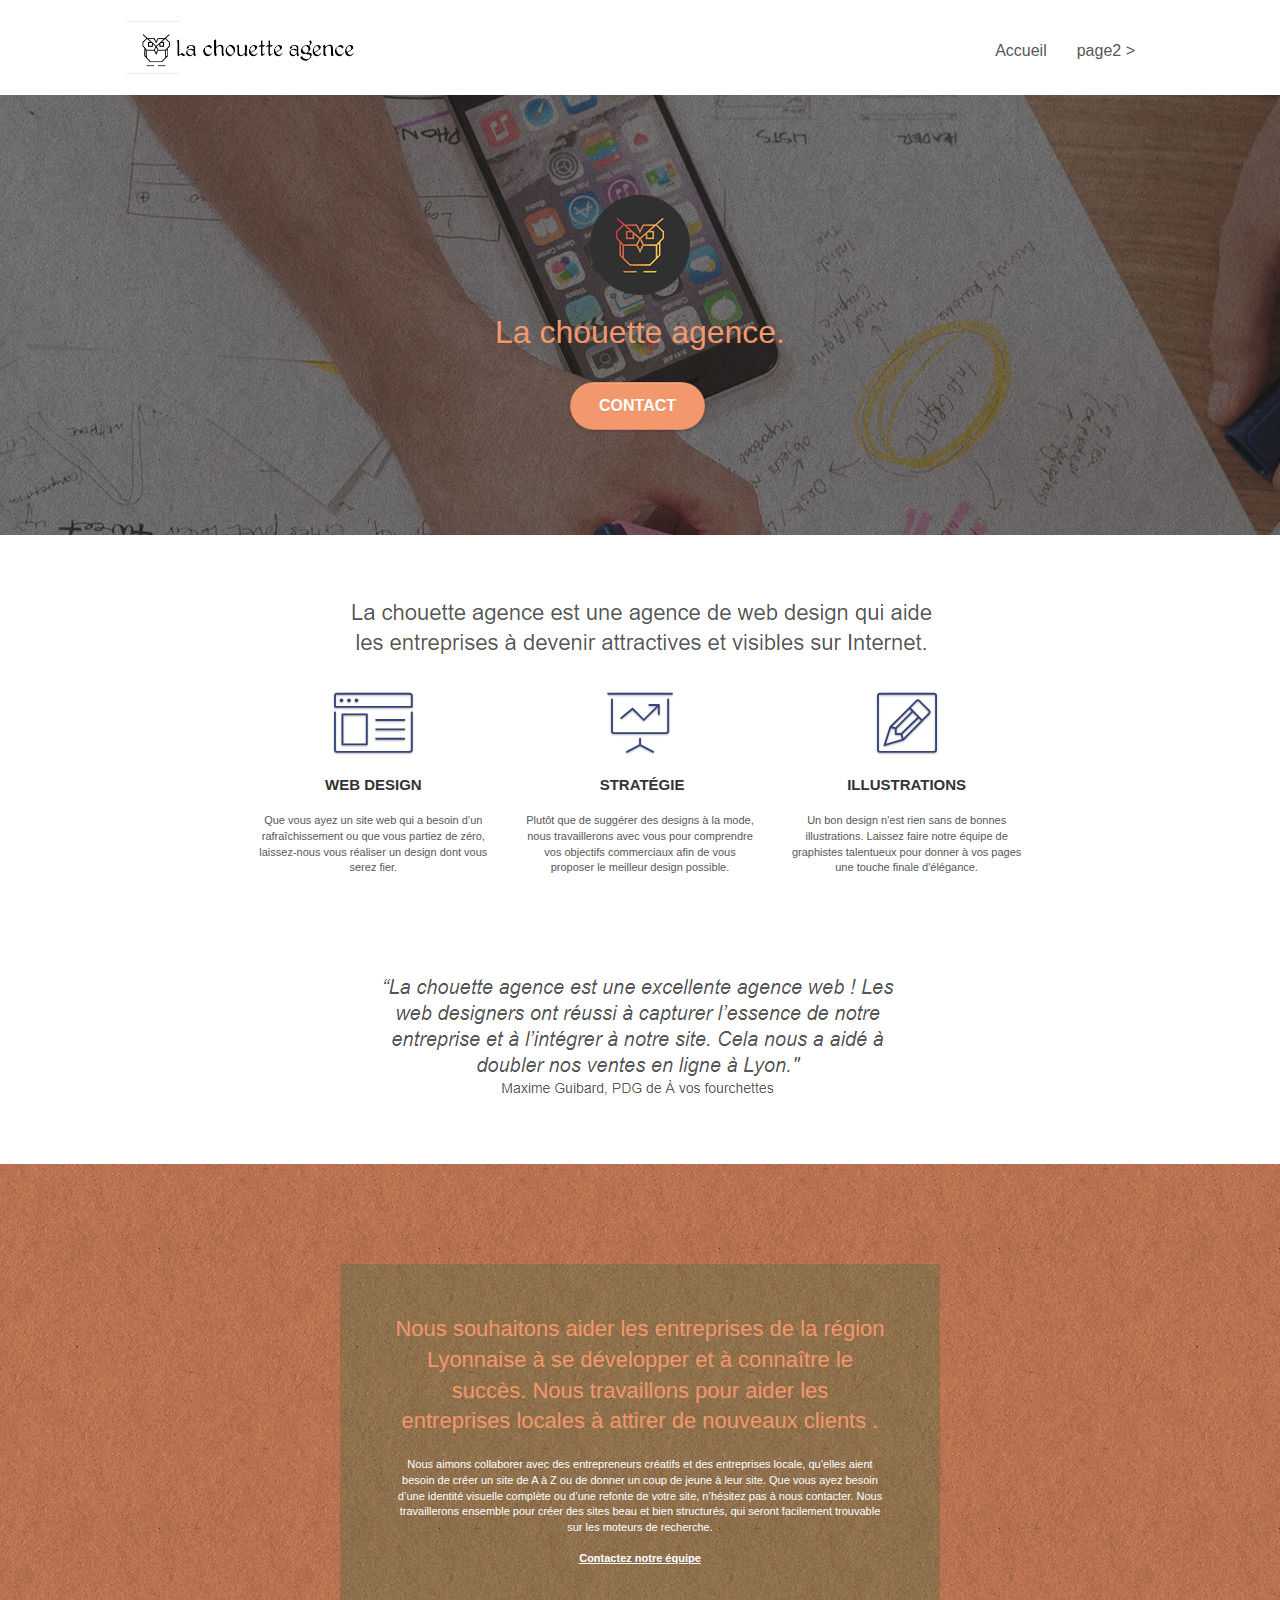
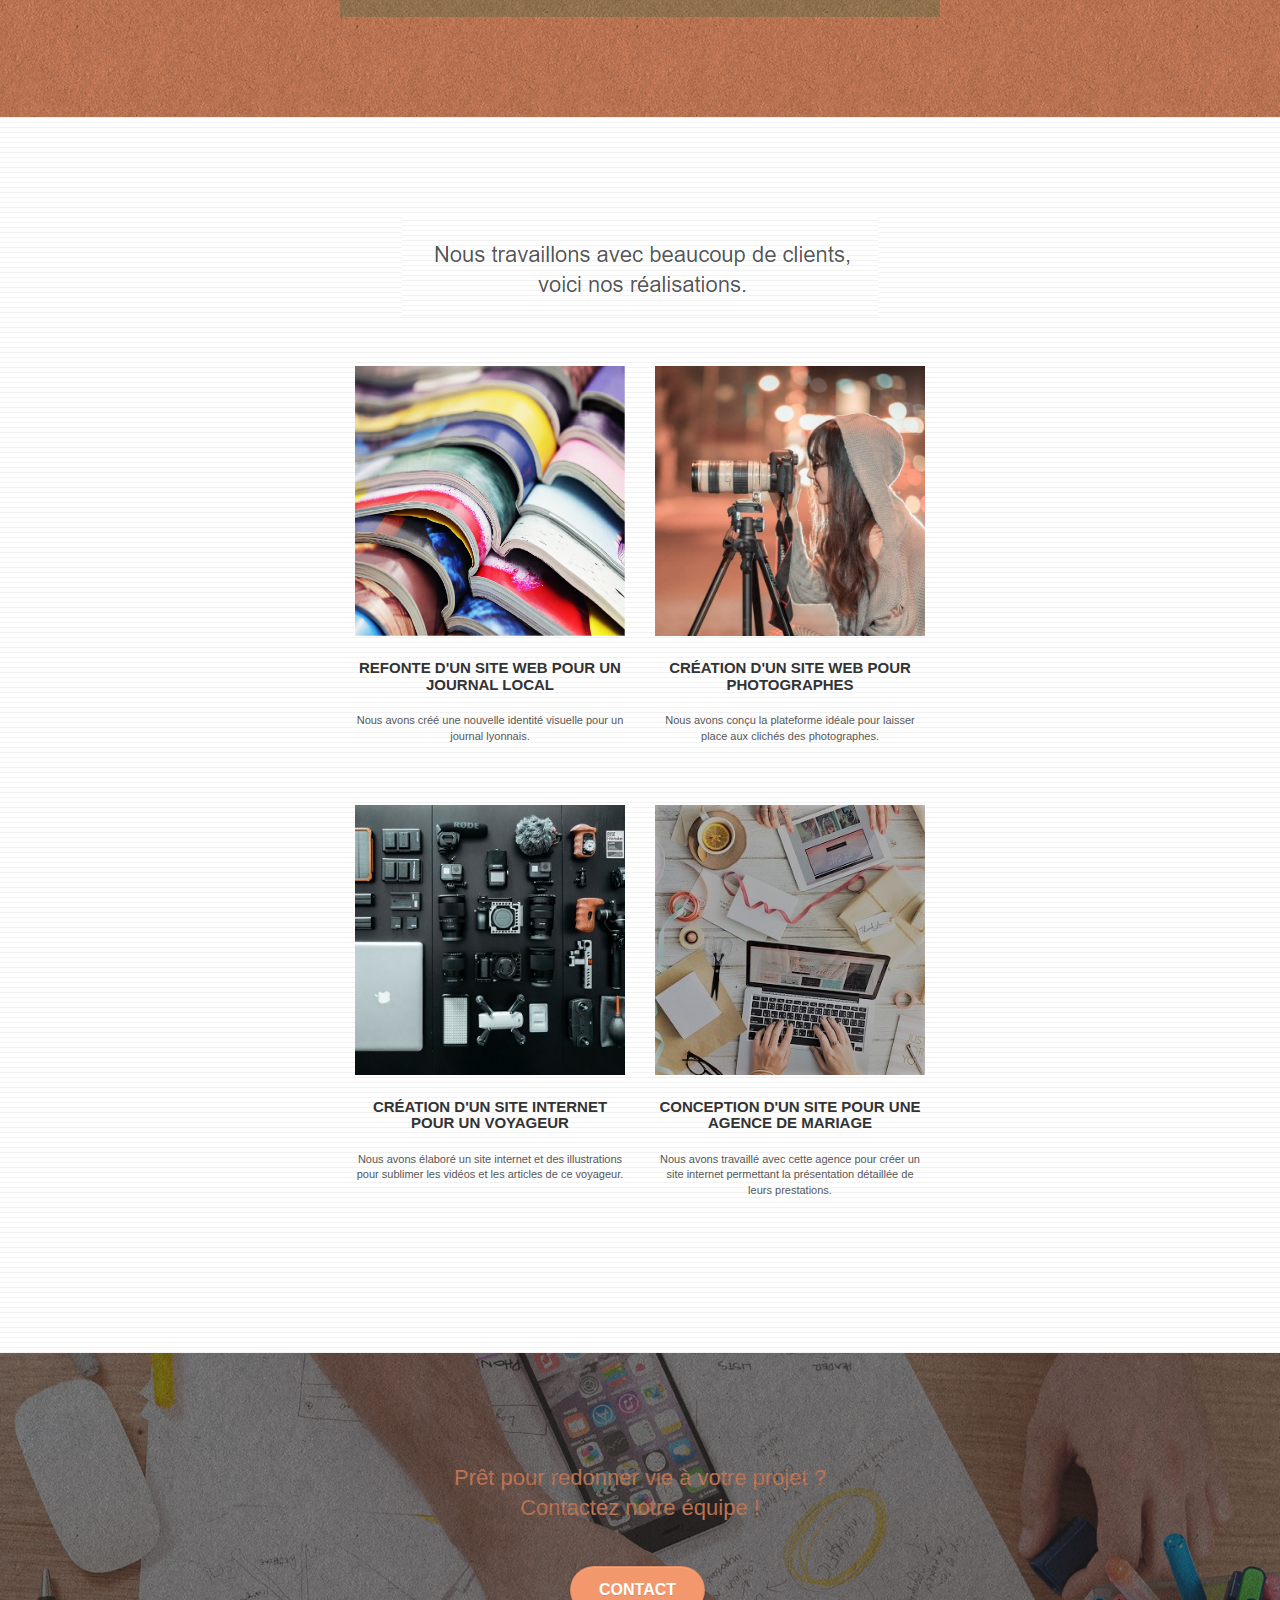
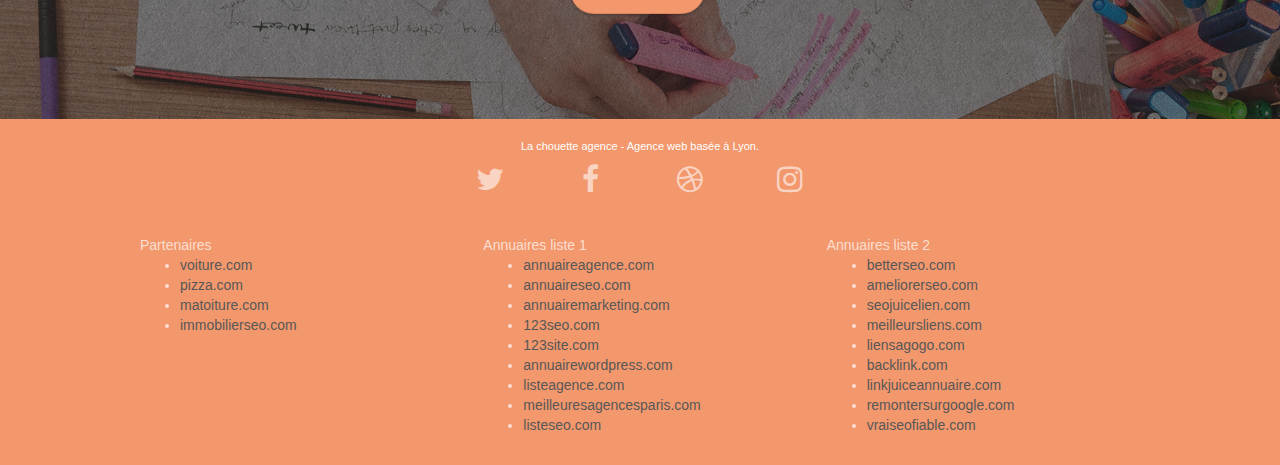
==== Dossier_initial/index.html @ 2a2f3516 "Initial commit" ====
<!doctype html>
<html lang="Default">
<head>
    <meta charset="utf-8">
    <meta name="keywords" content="seo, google, site web, site internet, agence design paris, agence design, agence design,agence design,agence design,agence design,agence design,agence design,agence design,agence design">
    <meta name="description" content="">
    <meta name="viewport" content="width=device-width, initial-scale=1.0, viewport-fit=cover">
    <link rel="shortcut icon" type="image/png" href="favicon.jpg">
    
	<link rel="stylesheet" type="text/css" href="./css/bootstrap.css">
	<link rel="stylesheet" type="text/css" href="style.css">
	<link rel="stylesheet" type="text/css" href="./css/font-awesome.css">
	<link rel="stylesheet" type="text/css" href="./css/et-line.css">
	
    
	<script src="./js/jquery-2.1.0.js"></script>
	<script src="./js/bootstrap.js"></script>
	<script src="./js/blocs.js"></script>
	<script src="./js/jquery.touchSwipe.js" defer></script>
	<script src="./js/gmaps.js"></script>

    <title>.</title>

    
<!-- Analytics -->
 
<!-- Analytics END -->
    
</head>
<body>
<!-- Principal conteneur -->
<div class="page-container">
    
<!-- bloc-0 -->
<div class="bloc bgc-white l-bloc " id="bloc-0">
	<div class="container bloc-sm">

		<nav class="navbar row">
			<div class="navbar-header">
				<div class="keywords" style="color:#cccccc;font-size:1px;">Agence web à paris, stratégie web, web design, illustrations, design de site web, site web, web, internet, site internet, site</div>
				<a class="navbar-brand" href="index.html"><img src="img/la-chouette-agence.png" alt="paris web design logo agence web meilleure agence" height="40" /></a>
				<div class="keywords" style="color:#cccccc;font-size:1px;">Agence web à paris, stratégie web, web design, illustrations, design de site web, site web, web, internet, site internet, site</div>
				<button id="nav-toggle" type="button" class="ui-navbar-toggle navbar-toggle" data-toggle="collapse" data-target=".navbar-1">
					<span class="sr-only">Toggle navigation</span><span class="icon-bar"></span><span class="icon-bar"></span><span class="icon-bar"></span>
				</button>
			</div>
			<div class="collapse navbar-collapse navbar-1 special-dropdown-nav">
				<ul class="site-navigation nav navbar-nav">
					<li>
						<a href="index.html">Accueil</a>
					</li>
					<li>
					</li>
					<li>
						<a href="page2.html">page2 &gt;</a>
					</li>
				</ul>
			</div>
		</nav>
	</div>
</div>
<!-- bloc-0 END -->

<!-- bloc-1-presentation -->
<div class="bloc bgc-dark-slate-blue bg-banniere d-bloc bg-t-edge bloc-bg-texture texture-paper b-parallax" id="bloc-1-hero">
	<div class="container bloc-lg">
		<div class="row tight-width-whitespace">
			<div class="col-sm-12">
				<img src="img/logo.png" class="center-block image-resize-mode" width="100" alt="La chouette agence, agence web paris, création logo paris" />
				<h1 class="text-center hero-bloc-text tc-white ">
					La chouette agence.
				</h1>
				<div class="text-center">
					<a href="page2.html" class="btn btn-lg btn-clean btn-rd cta-hero btn-atomic-tangerine" id="cta-hero">Contact</a>
				</div>
			</div>
		</div>
	</div>
</div>
<!-- bloc-1-presentation END -->

<!-- bloc-2-services -->
<div class="bloc bgc-white l-bloc" id="bloc-2-services">
	<div class="container bloc-md">
		<div class="row">
			<div class="col-sm-12 text-center">
				<img alt="agence web, agence web paris, web design paris, stratégie web" src="img/title.png" />
			</div>
		</div>
		<div class="row voffset-lg med-width-whitespace">
			<div class="col-sm-4">
				<div class="text-center">
					<span class="et-icon-browser sm-shadow icon-dark-slate-blue icons icon-lg"></span>
				</div>
				<h3 class="mg-md text-center">
					Web design
				</h3>
				<p class="text-center ">
					Que vous ayez un site web qui a besoin d&rsquo;un rafraîchissement ou que vous partiez de zéro, laissez-nous vous réaliser un design dont vous serez fier.
				</p>
			</div>
			<div class="col-sm-4">
				<div class="text-center">
					<span class="et-icon-presentation sm-shadow icon-dark-slate-blue icons icon-lg"></span>
				</div>
				<h3 class="mg-md text-center">
					&nbsp;Stratégie
				</h3>
				<p class="text-center ">
					Plutôt que de suggérer des designs à la mode, nous travaillerons avec vous pour comprendre vos objectifs commerciaux afin de vous proposer le meilleur design possible.<br>
				</p>
			</div>
			<div class="col-sm-4">
				<div class="text-center">
					<span class="et-icon-edit sm-shadow icon-dark-slate-blue icons icon-lg"></span>
				</div>
				<h3 class="mg-md text-center">
					Illustrations
				</h3>
				<p class="text-center ">
					Un bon design n'est rien sans de bonnes illustrations. Laissez faire notre équipe de graphistes talentueux pour donner à vos pages une touche finale d'élégance.
				</p>
			</div>
		</div>
		<div class="row voffset-lg voffset">
			<div class="col-xs-12 col-md-8 col-md-offset-2 text-center">
				<img alt="agence web, agence web paris, web design paris, stratégie web" src="img/citation.png" />

			</div>
		</div>
	</div>
</div>
<!-- bloc-2-services END -->

<!-- bloc-3-what-i-do -->
<div class="bloc tc-white bgc-atomic-tangerine bg-presentation d-bloc bloc-bg-texture texture-paper b-parallax" id="bloc-3-what-i-do">
	<div class="container bloc-lg">
		<div class="row tight-width-whitespace black-background">
			<div class="col-sm-12">
				<h2 class="mg-md text-center tc-white">
					Nous souhaitons aider les entreprises de la région Lyonnaise à se développer et à connaître le succès. Nous travaillons pour aider les entreprises locales à attirer de nouveaux clients .<br>
				</h2>
				<p class="text-center white">
					Nous aimons collaborer avec des entrepreneurs créatifs et des entreprises locale, qu’elles aient besoin de créer un site de A à Z ou de donner un coup de jeune à leur site. Que vous ayez besoin d’une identité visuelle complète ou d’une refonte de votre site, n’hésitez pas à nous contacter. Nous travaillerons ensemble pour créer des sites beau et bien structurés, qui seront facilement trouvable sur les moteurs de recherche. <br><br><a class="ltc-white bold-link" href="page2.html">Contactez notre équipe</a><br>
				</p>
			</div>
		</div>
	</div>
</div>
<!-- bloc-3-what-i-do END -->

<!-- bloc-4-portfolio -->
<div class="bloc bgc-white bg-lines-h2-bg bg-repeat l-bloc" id="bloc-4-portfolio">
	<div class="container bloc-lg">
		<div class="row">
			<div class="col-sm-12 text-center">
				<img alt="agence web, agence web paris, web design paris, stratégie web" src="img/title2.png" />
			</div>
		</div>
		<div class="row tight-width-whitespace portfolio-row">
			<div class="col-sm-6">
				<a href="#" data-lightbox="img/1.jpg" data-gallery-id="gallery-1" data-caption="Refonte d'un site web pour un journal local" data-frame="snapshot-lb"><img src="img/1.jpg" alt="paris web design logo agence web meilleure agence et refonte site web journal" class="img-responsive portfolio-thumb" /></a>
				<h3 class="mg-md text-center">
					Refonte d'un site web pour un journal local
				</h3>
				<p class="text-center">
					Nous avons créé une nouvelle identité visuelle pour un journal lyonnais.
				</p>
			</div>
			<div class="col-sm-6">
				<a href="#" data-lightbox="img/2.jpg" data-gallery-id="gallery-1" data-caption="Création d'un site web pour photographes" data-frame="snapshot-lb"><img src="img/2.jpg" class="img-responsive portfolio-thumb" alt="paris web design logo agence web meilleure agence, Création d'un site web pour photographes" /></a>
				<h3 class="mg-md text-center">
					Création d'un site web pour photographes
				</h3>
				<p class="text-center">
					Nous avons conçu la plateforme idéale pour laisser place aux clichés des photographes.
				</p>
			</div>
		</div>
		<div class="row tight-width-whitespace portfolio-row">
			<div class="col-sm-6">
				<a href="#" data-lightbox="img/3.bmp" data-gallery-id="gallery-1" data-caption="Création d'un site internet pour un voyageur" data-frame="snapshot-lb"><img src="img/3.bmp" class="img-responsive portfolio-thumb" alt="paris web design logo agence web meilleure agence, Création d'un site web pour voyageur"/></a>
				<h3 class="mg-md text-center">
					Création d'un site internet pour un voyageur
				</h3>
				<p class="text-center">
					Nous avons élaboré un site internet et des illustrations pour sublimer les vidéos et les articles de ce voyageur.
				</p>
			</div>
			<div class="col-sm-6">
				<a href="#" data-lightbox="img/4.bmp" data-gallery-id="gallery-1" data-caption="Conception d'un site pour une agence de mariage" data-frame="snapshot-lb"><img src="img/4.bmp" class="img-responsive portfolio-thumb" alt="paris web design logo agence web meilleure agence, Création d'un site web pour agence de mariage" /></a>
				<h3 class="mg-md text-center">
					Conception d'un site pour une agence de mariage
				</h3>
				<p class="text-center">
					Nous avons travaillé avec cette agence pour créer un site internet permettant la présentation détaillée de leurs prestations.
				</p>
			</div>
		</div>
	</div>
</div>
<!-- bloc-4-portfolio END -->

<!-- bloc-5-cta -->
<div class="bloc bgc-dark-slate-blue bg-banniere d-bloc bloc-bg-texture texture-paper" id="bloc-5-cta">
	<div class="container bloc-lg">
		<div class="row">
			<h2 class="mg-md text-center tc-white">
				Prêt pour redonner vie à votre projet ?<br>Contactez notre équipe !
			</h2>
			<div class="col-sm-12 text-center">
				<a href="page2.html" class="btn btn-atomic-tangerine btn-clean btn-rd btn-lg cta-hero">Contact</a>
			</div>
		</div>
	</div>
</div>
<!-- bloc-5-cta END -->

<!-- Footer - bloc-8 -->
<div class="bloc bgc-atomic-tangerine d-bloc" id="bloc-8">
	<div class="container bloc-sm">
		<div class="row">
			<div class="col-sm-12">
				<p class="text-center white">
					La chouette agence - Agence web basée à Lyon.<br>
				</p>
				<div class="row row-no-gutters social">
					<div class="col-sm-3">
						<div class="text-center">
							<a class="social" href="index.html"><span class="fa fa-twitter icon-md"></span></a>
						</div>
					</div>
					<div class="col-sm-3">
						<div class="text-center">
							<a class="social" href="index.html"><span class="fa fa-facebook icon-md"></span></a>
						</div>
					</div>
					<div class="col-sm-3">
						<div class="text-center">
							<a class="social" href="index.html"><span class="fa fa-dribbble icon-md"></span></a>
						</div>
					</div>
					<div class="col-sm-3">
						<div class="text-center">
							<a class="social" href="index.html"><span class="fa fa-instagram icon-md"></span></a>
						</div>
					</div>
					<div class="keywords" style="color:#F3976C;">Agence web à paris, stratégie web, web design, illustrations, design de site web, site web, web, internet, site internet, site</div>
				</div>
				<div class="row">
					<div class="col-sm-4">
						Partenaires
							<ul>
								<li><a href="voiture.com">voiture.com</a></li>
								<li><a href="pizza.com">pizza.com</a></li>
								<li><a href="matoiture.com">matoiture.com</a></li>
								<li><a href="immobilierseo.com">immobilierseo.com</a></li>
							</ul>		
					</div>
					<div class="col-sm-4">
						Annuaires liste 1
						<ul>
							<li><a href="annuaireagence.com">annuaireagence.com</a></li>
							<li><a href="annuaireseo.com">annuaireseo.com</a></li>
							<li><a href="annuairemarketing.com">annuairemarketing.com</a></li>
							<li><a href="123seoture.com">123seo.com</a></li>
							<li><a href="123site.com">123site.com</a></li>
							<li><a href="annuairewordpress.com">annuairewordpress.com</a></li>
							<li><a href="listeagence.com">listeagence.com</a></li>
							<li><a href="meilleuresagencesparis.com">meilleuresagencesparis.com</a></li>
							<li><a href="listeseo.com">listeseo.com</a></li>
						</ul>
					</div>
					<div class="col-sm-4">
						Annuaires liste 2
						<ul>
							<li><a href="betterseo.com">betterseo.com</a></li>
							<li><a href="ameliorerseo.com">ameliorerseo.com</a></li>
							<li><a href="seojuicelien.com">seojuicelien.com</a></li>
							<li><a href="meilleursliens.com">meilleursliens.com</a></li>
							<li><a href="liensagogo.com">liensagogo.com</a></li>
							<li><a href="backlink.com">backlink.com</a></li>
							<li><a href="linkjuiceannuaire.com">linkjuiceannuaire.com</a></li>
							<li><a href="remontersurgoogle.com">remontersurgoogle.com</a></li>
							<li><a href="vraiseofiable.com">vraiseofiable.com</a></li>
						</ul>
					</div>
				</div>
			</div>
		</div>
	</div>
</div>
<!-- Footer - bloc-8 END -->

</div>
<!-- Principal conteneur END -->
    

</body>
</html>
---- Dossier_initial/style.css ----
body {
    margin: 0;
    padding: 0;
    background: #FFF;
    overflow-x: hidden;
    -webkit-font-smoothing: antialiased;
    -moz-osx-font-smoothing: grayscale;
}

a,
button {
    transition: all .3s ease-in-out;
    outline: none!important;
}

a:hover {
    text-decoration: none;
    cursor: pointer;
}

#page-loading-blocs-notifaction {
    position: fixed;
    top: 0;
    bottom: 0;
    width: 100%;
    z-index: 100000;
    background: #FFFFFF url("img/pageload-spinner.gif") no-repeat center center;
}

.bloc {
    width: 100%;
    clear: both;
    background: 50% 50% no-repeat;
    padding: 0 50px;
    -webkit-background-size: cover;
    -moz-background-size: cover;
    -o-background-size: cover;
    background-size: cover;
    position: relative;
}

.bloc .container {
    padding-left: 0;
    padding-right: 0;
}

.bloc-lg {
    padding: 100px 50px;
}

.bloc-md {
    padding: 50px;
}

.bloc-sm {
    padding: 20px 50px;
}

.bg-center,
.bg-l-edge,
.bg-r-edge,
.bg-t-edge,
.bg-b-edge,
.bg-tl-edge,
.bg-bl-edge,
.bg-tr-edge,
.bg-br-edge,
.bg-repeat {
    -webkit-background-size: auto!important;
    -moz-background-size: auto!important;
    -o-background-size: auto!important;
    background-size: auto!important;
}

.bg-repeat {
    background: repeat;
}

.bg-t-edge {
    background: top no-repeat;
}

.bloc-bg-texture::before {
    content: "";
    background-size: 2px 2px;
    position: absolute;
    top: 0;
    bottom: 0;
    left: 0;
    right: 0;
}

.texture-paper::before {
    background: url("img/texture-paper.png");
    background-size: 280px 280px;
}

.b-parallax {
    background-attachment: fixed;
}

.d-bloc {
    color: rgba(255, 255, 255, .7);
}

.d-bloc button:hover {
    color: rgba(255, 255, 255, .9);
}

.d-bloc .icon-round,
.d-bloc .icon-square,
.d-bloc .icon-rounded,
.d-bloc .icon-semi-rounded-a,
.d-bloc .icon-semi-rounded-b {
    border-color: rgba(255, 255, 255, .9);
}

.d-bloc .divider-h span {
    border-color: rgba(255, 255, 255, .2);
}

.d-bloc .a-btn,
.d-bloc .navbar a,
.d-bloc .navbar-brand,
.d-bloc a .icon-sm,
.d-bloc a .icon-md,
.d-bloc a .icon-lg,
.d-bloc a .icon-xl,
.d-bloc h1 a,
.d-bloc h2 a,
.d-bloc h3 a,
.d-bloc h4 a,
.d-bloc h5 a,
.d-bloc h6 a,
.d-bloc p a {
    color: rgba(255, 255, 255, .6);
}

.d-bloc .a-btn:hover,
.d-bloc .navbar a:hover,
.d-bloc .navbar-brand:hover,
.d-bloc a:hover .icon-sm,
.d-bloc a:hover .icon-md,
.d-bloc a:hover .icon-lg,
.d-bloc a:hover .icon-xl,
.d-bloc h1 a:hover,
.d-bloc h2 a:hover,
.d-bloc h3 a:hover,
.d-bloc h4 a:hover,
.d-bloc h5 a:hover,
.d-bloc h6 a:hover,
.d-bloc p a:hover {
    color: rgba(255, 255, 255, 1);
}

.d-bloc .navbar-toggle .icon-bar {
    background: rgba(255, 255, 255, 1);
}

.d-bloc .btn-wire,
.d-bloc .btn-wire:hover {
    color: rgba(255, 255, 255, 1);
    border-color: rgba(255, 255, 255, 1);
}

.d-bloc .panel {
    color: rgba(0, 0, 0, .5);
}

.d-bloc .panel button:hover {
    color: rgba(0, 0, 0, .7);
}

.d-bloc .panel icon {
    border-color: rgba(0, 0, 0, .7);
}

.d-bloc .panel .divider-h span {
    border-color: rgba(0, 0, 0, .1);
}

.d-bloc .panel .a-btn {
    color: rgba(0, 0, 0, .6);
}

.d-bloc .panel .a-btn:hover {
    color: rgba(0, 0, 0, 1);
}

.d-bloc .panel .btn-wire,
.d-bloc .panel .btn-wire:hover {
    color: rgba(0, 0, 0, .7);
    border-color: rgba(0, 0, 0, .3);
}

.d-bloc .panel,
.l-bloc {
    color: rgba(0, 0, 0, .5);
}

.d-bloc .panel button:hover,
.l-bloc button:hover {
    color: rgba(0, 0, 0, .7);
}

.l-bloc .icon-round,
.l-bloc .icon-square,
.l-bloc .icon-rounded,
.l-bloc .icon-semi-rounded-a,
.l-bloc .icon-semi-rounded-b {
    border-color: rgba(0, 0, 0, .7);
}

.d-bloc .panel .divider-h span,
.l-bloc .divider-h span {
    border-color: rgba(0, 0, 0, .1);
}

.d-bloc .panel .a-btn,
.l-bloc .a-btn,
.l-bloc .navbar a,
.l-bloc .navbar-brand,
.l-bloc a .icon-sm,
.l-bloc a .icon-md,
.l-bloc a .icon-lg,
.l-bloc a .icon-xl,
.l-bloc h1 a,
.l-bloc h2 a,
.l-bloc h3 a,
.l-bloc h4 a,
.l-bloc h5 a,
.l-bloc h6 a,
.l-bloc p a {
    color: rgba(0, 0, 0, .6);
}

.d-bloc .panel .a-btn:hover,
.l-bloc .a-btn:hover,
.l-bloc .navbar a:hover,
.l-bloc .navbar-brand:hover,
.l-bloc a:hover .icon-sm,
.l-bloc a:hover .icon-md,
.l-bloc a:hover .icon-lg,
.l-bloc a:hover .icon-xl,
.l-bloc h1 a:hover,
.l-bloc h2 a:hover,
.l-bloc h3 a:hover,
.l-bloc h4 a:hover,
.l-bloc h5 a:hover,
.l-bloc h6 a:hover,
.l-bloc p a:hover {
    color: rgba(0, 0, 0, 1);
}

.l-bloc .navbar-toggle .icon-bar {
    color: rgba(0, 0, 0, .6);
}

.d-bloc .panel .btn-wire,
.d-bloc .panel .btn-wire:hover,
.l-bloc .btn-wire,
.l-bloc .btn-wire:hover {
    color: rgba(0, 0, 0, .7);
    border-color: rgba(0, 0, 0, .3);
}

.voffset {
    margin-top: 30px;
}

.voffset-lg {
    margin-top: 80px;
}

.row-no-gutters {
    margin-right: 0;
    margin-left: 0;
}

.row.row-no-gutters > [class^="col-"],
.row.row-no-gutters > [class*=" col-"] {
    padding-right: 0;
    padding-left: 0;
}

#bloc-1-hero h1 {
    font-size: 32px;
}

.navbar {
    margin-bottom: 0;
    z-index: 1;
}

.navbar-brand {
    height: auto;
    padding: 3px 15px;
    font-size: 25px;
    font-weight: normal;
    font-weight: 600;
    line-height: 44px;
}

.navbar-brand img {
    max-height: 200px;
    margin: 0 5px 0 0;
    display: inline;
}

.navbar-brand img[src$=svg] {
    min-width: 100px;
}

.nav-center .navbar-brand img {
    margin: 0;
}

.navbar .nav {
    padding-top: 2px;
    margin-right: -16px;
    float: right;
    z-index: 1;
}

.nav > li {
    float: left;
    margin-top: 4px;
    font-size: 16px;
}

.navbar-nav .open .dropdown-menu > li > a {
    text-align: inherit;
}

.nav > li a:hover,
.nav > li a:focus {
    background: transparent;
}

.navbar-toggle {
    margin: 10px 10px 0 0;
    border: 0px;
}

.navbar-toggle:hover {
    background: transparent!important;
}

.navbar-toggle .icon-bar {
    background-color: rgba(0, 0, 0, .5);
    width: 26px;
}

.nav-invert .navbar .nav {
    float: left;
}

.nav-invert .navbar-header,
.nav-invert .navbar-brand {
    float: right;
    position: relative;
    z-index: 2;
}

@media (min-width: 768px) {
    .site-navigation {
        position: absolute;
        top: 50%;
        right: 20px;
        transform: translate(0, -50%);
        -webkit-transform: translateY(-50%);
    }
    .nav > li .dropdown-menu a,
    .nav > li .dropdown-menu a:hover {
        color: #484848;
    }
    .nav-invert .site-navigation {
        left: 0;
        right: 0;
    }
    .nav-center {
        text-align: center;
    }
    .nav-center .navbar-header {
        width: 100%;
    }
    .nav-center .navbar-header,
    .nav-center .navbar-brand,
    .nav-center .nav > li {
        float: none;
        display: inline-block;
    }
    .nav-center .site-navigation {
        position: relative;
        width: 100%;
        right: 0;
        margin-right: 0px;
        margin-top: 20px;
    }
    .nav-center.mini-nav .navbar-toggle {
        float: none;
        margin: 10px auto 0;
    }
}

.nav > li > .dropdown a {
    background: none!important;
    display: block;
    padding: 14px 15px;
}

nav .caret {
    margin: 0 5px;
}

.dropdown-menu .dropdown-menu {
    top: -8px;
    left: 100%;
}

.dropdown-menu .dropmenu-flow-right {
    top: 100%;
    left: 0;
    margin-left: -1px;
    border-top-left-radius: 0;
    border-top-right-radius: 0;
}

.dropdown-menu .dropdown span {
    border: 4px solid black;
    border-top-color: transparent;
    border-right-color: transparent;
    border-bottom-color: transparent;
    margin: 6px -5px 0 0!important;
    float: right;
}

.mg-md {
    margin-top: 10px;
    margin-bottom: 20px;
}

.mg-lg {
    margin-top: 10px;
    margin-bottom: 40px;
}

.btn {
    margin: 0 5px 5px 0;
}

.btn.pull-right {
    margin: 0 0 5px 5px;
}

.btn-d,
.btn-d:hover,
.btn-d:focus {
    color: #FFF;
    background: rgba(0, 0, 0, .3);
}

button {
    outline: none!important;
}

.btn-rd {
    border-radius: 40px;
}

.btn-clean {
    border: 1px solid rgba(0, 0, 0, .08);
    border-bottom-color: rgba(0, 0, 0, .1);
    text-shadow: 0 1px 0 rgba(0, 0, 1, .1);
    box-shadow: 0 1px 3px rgba(0, 0, 1, .25), inset 0 1px 0 0 rgba(255, 255, 255, .15);
}

.icon-md {
    font-size: 30px!important;
}

.icon-lg {
    font-size: 60px!important;
}

.sm-shadow {
    text-shadow: 0 1px 2px rgba(0, 0, 0, .3);
}

.panel-sq,
.panel-sq .panel-heading,
.panel-sq .panel-footer {
    border-radius: 0;
}

.panel-rd {
    border-radius: 30px;
}

.panel-rd .panel-heading {
    border-radius: 29px 29px 0 0;
}

.panel-rd .panel-footer {
    border-radius: 0 0 29px 29px;
}

.form-control {
    border-color: rgba(0, 0, 0, .1);
    box-shadow: none;
}

.scrollToTop {
    width: 40px;
    height: 40px;
    position: fixed;
    bottom: 20px;
    right: 20px;
    opacity: 0;
    z-index: 500;
    transition: all .3s ease-in-out;
}

.scrollToTop span {
    margin-top: 6px;
}

.showScrollTop {
    font-size: 14px;
    opacity: 1;
}

a[data-lightbox] {
    position: relative;
    display: block;
    text-align: center;
}

a[data-lightbox]:hover::before {
    content: "+";
    font-family: "HelveticaNeue-Light", "Helvetica Neue Light", "Helvetica Neue", Helvetica, Arial;
    font-size: 32px;
    width: 50px;
    height: 50px;
    margin-left: -25px;
    border-radius: 50%;
    background: rgba(0, 0, 0, .6);
    color: #FFF;
    font-weight: 100;
    z-index: 1;
    position: absolute;
    top: 50%;
    transform: translateY(-50%);
    -webkit-transform: translateY(-50%);
}

a[data-lightbox]:hover img {
    opacity: 0.6;
    -webkit-animation-fill-mode: none;
    animation-fill-mode: none;
}

#lightbox-modal {
    display: flex;
    align-items: center;
}

#lightbox-modal .modal-dialog {
    width: 90%;
    max-width: 900px;
    margin: 0 auto 0;
}

#lightbox-modal .modal-dialog img {
    max-height: 90vh;
    margin: 0 auto;
}

.lightbox-caption {
    padding: 20px;
    color: #FFF;
    background: rgba(0, 0, 0, .5);
    position: absolute;
    left: 15px;
    right: 15px;
    bottom: 5px;
}

.close-lightbox {
    color: #FFF;
    font-size: 30px;
    position: absolute;
    top: 20px;
    right: 20px;
    z-index: 20;
    background: rgba(0, 0, 0, .5);
    border: none;
    line-height: 30px;
    padding: 0 9px 5px;
    opacity: 0.3;
}

.close-lightbox:hover,
.next-lightbox:hover,
.prev-lightbox:hover {
    opacity: 1.0;
    color: #FFF;
}

.next-lightbox,
.prev-lightbox {
    font-size: 20px;
    color: rgba(255, 255, 255, .9);
    background: rgba(0, 0, 0, .5);
    transition: all .2s ease-in-out;
    position: absolute;
    top: 45%;
    z-index: 1;
    opacity: 0.4;
}

.next-lightbox {
    padding: 6px 8px 1px 13px;
    right: 25px;
}

.prev-lightbox {
    padding: 6px 13px 1px 10px;
    left: 25px;
}

.snapshot-lb .modal-body {
    padding-bottom: 45px;
}

.snapshot-lb .lightbox-caption {
    padding: 0;
    color: rgba(0, 0, 0, .5);
    background: none;
}

h1,
h2,
h3,
h4,
h5,
h6,
p,
label,
.btn,
a {
    font-family: "helvetica";
    font-weight: 400;
    color: #575757!important;
}

.container {
    max-width: 1000px;
}

.hero-bloc-text {
    font-size: 38px;
}

.hero-bloc-text-sub {
    font-size: 36px;
}

.statement-bloc-text {
    line-height: 26px;
    font-style: italic;
    font-size: 20px;
    text-align: center;
    font-weight: lighter;
    max-width: 520px;
    margin: auto auto auto auto;
}

p {
    font-size: 11px;
}

.tight-width-whitespace {
    max-width: 600px;
    margin: auto auto auto auto;
}

.h1 {
    font-size: 20px;
    font-family: "Open Sans";
}

.cta-hero {
    margin-top: 22px;
    color: #FFFFFF!important;
    text-transform: uppercase;
    padding: 12px 28px 12px 28px;
    font-size: 16px;
    font-weight: 700;
}

.social {
    max-width: 400px;
    margin: auto auto auto auto;
}

h2 {
    font-size: 22px;
    line-height: 1.4em;
}

h3 {
    font-size: 15px;
    text-transform: uppercase;
    font-weight: 700;
    color: #333333!important;
}

.med-width-whitespace {
    max-width: 800px;
    margin: auto auto auto auto;
    box-shadow: 0px 0px 0px #000000;
}

h1 {
    color: #333333!important;
}

h4 {
    color: #333333!important;
}

.icons {
    margin-bottom: 14px;
    margin-top: 24px;
}

.white {
    color: #FFFFFF!important;
}

.portfolio-thumb {
    margin-bottom: 24px;
}

.portfolio-row {
    margin-bottom: 44px;
    margin-top: 50px;
}

.avatar {
    box-shadow: 0px 4px 9px rgba(0, 0, 0, 0.3);
}

.black-background {
    background-color: rgba(165, 147, 99, 0.7);
    padding: 40px 40px 40px 40px;
}

.bold-link {
    font-weight: 900;
    text-decoration: underline!important;
}

.bgc-white {
    background-color: #FFFFFF;
}

.bgc-dark-slate-blue {
    background-color: #364577;
}

.bgc-atomic-tangerine {
    background-color: #F3976C;
}

.tc-white {
    color: #F3976C!important;
}

.btn-atomic-tangerine {
    background: #F3976C;
    color: #FFFFFF!important;
}

.btn-atomic-tangerine:hover {
    background: #c27956!important;
    color: #FFFFFF!important;
}

.ltc-white {
    color: #FFFFFF!important;
}

.ltc-white:hover {
    color: #cccccc!important;
}

.ltc-atomic-tangerine {
    color: #F3976C!important;
}

.ltc-atomic-tangerine:hover {
    color: #c27956!important;
}

.icon-dark-slate-blue {
    color: #364577!important;
    border-color: #364577!important;
}

.bg-dots-bg {
    background-image: url("img/dots-bg.png");
}

.bg-lines-h2-bg {
    background-image: url("img/lines-h2-bg.png");
}

.bg-banniere {
    background-image: url("img/la-chouette-agence-banniere.jpg");
}

.bg-presentation {
    background-image: url("img/image-de-presentation.bmp");
}

@media (max-width: 1024px) {
    .bloc {
        padding-left: 20px;
        padding-right: 20px;
    }
    .bloc.full-width-bloc,
    .bloc-tile-2.full-width-bloc .container,
    .bloc-tile-3.full-width-bloc .container,
    .bloc-tile-4.full-width-bloc .container {
        padding-left: 0;
        padding-right: 0;
    }
}

@media (max-width: 992px) and (min-width: 768px) {
    .navbar .nav {
        max-width: 80%
    }
    .nav-center.navbar .nav {
        max-width: 100%
    }
}

@media only screen and (min-device-width: 768px) and (max-device-width: 1024px) and (orientation: landscape) {
    .b-parallax {
        background-attachment: scroll;
    }
}

@media only screen and (min-device-width: 1024px) and (max-device-width: 1366px) and (-webkit-min-device-pixel-ratio: 1.5) {
    .b-parallax {
        background-attachment: scroll;
    }
}

@media (max-width: 991px) {
    .container {
        width: 100%;
    }
    .b-parallax {
        background-attachment: scroll;
    }
    .page-container,
    #hero-bloc {
        overflow-x: hidden;
        position: relative;
    }
    .bloc {
        padding-left: constant(safe-area-inset-left);
        padding-right: constant(safe-area-inset-right);
    }
    .bloc-group,
    .bloc-group .bloc {
        display: block;
        width: 100%;
    }
    .bloc-fill-screen .fill-bloc-top-edge,
    .bloc-fill-screen .fill-bloc-bottom-edge {
        padding: 0 20px;
        padding-left: constant(safe-area-inset-left);
        padding-right: constant(safe-area-inset-right);
    }
}

@media (max-width: 767px) {
    .page-container {
        overflow-x: hidden;
        position: relative;
    }
    h1,
    h2,
    h3,
    h4,
    h5,
    h6,
    p,
    #disqus_thread {
        padding-left: 10px!important;
        padding-right: 10px!important;
    }
    .b-parallax {
        background-attachment: scroll;
    }
    .navbar .nav {
        padding-top: 0;
        border-top: 1px solid rgba(0, 0, 0, .2);
        float: none!important;
    }
    .navbar.row {
        margin-left: 0;
        margin-right: 0;
    }
    .site-navigation {
        position: inherit;
        transform: none;
        -webkit-transform: none;
        -ms-transform: none;
    }
    .nav > li {
        margin-top: 0;
        border-bottom: 1px solid rgba(0, 0, 0, .1);
        background: rgba(0, 0, 0, .05);
        text-align: left;
        padding-left: 15px;
        width: 100%;
    }
    .nav > li:hover {
        background: rgba(0, 0, 0, .08);
    }
    .dropdown .dropdown a .caret {
        float: none;
        margin: 5px 0 0 10px!important;
        border: 4px solid black;
        border-bottom-color: transparent;
        border-right-color: transparent;
        border-left-color: transparent;
    }
    #hero-bloc .navbar .nav {
        background: rgba(0, 0, 0, .8);
    }
    #hero-bloc .navbar .nav a {
        color: rgba(255, 255, 255, .6);
    }
    .hero {
        padding: 50px 0;
    }
    .hero-nav {
        left: -1px;
        right: -1px;
    }
    .navbar-collapse {
        padding: 0;
        overflow-x: hidden;
        -webkit-box-shadow: none;
        box-shadow: none;
    }
    .navbar-brand img {
        max-height: 40px;
        width: auto;
    }
    .nav-invert .navbar-header {
        float: none;
        width: 100%;
    }
    .nav-invert .navbar-toggle {
        float: left;
        margin-left: 10px;
    }
    .bloc {
        padding-left: 0;
        padding-right: 0;
    }
    .bloc-xxl,
    .bloc-xl,
    .bloc-lg {
        padding: 40px 0;
    }
    .bloc-sm,
    .bloc-md {
        padding-left: 0;
        padding-right: 0;
    }
    .bloc-tile-2 .container,
    .bloc-tile-3 .container,
    .bloc-tile-4 .container,
    .bloc-fill-screen .fill-bloc-top-edge,
    .bloc-fill-screen .fill-bloc-bottom-edge {
        padding-left: 0;
        padding-right: 0;
    }
    .a-block {
        padding: 0 10px;
    }
    .btn-dwn {
        display: none;
    }
    .voffset {
        margin-top: 5px;
    }
    .voffset-md {
        margin-top: 20px;
    }
    .voffset-lg {
        margin-top: 30px;
    }
    form {
        padding: 5px;
    }
    .close-lightbox {
        display: inline-block;
    }
    .blocsapp-device-iphone5 {
        background-size: 216px 425px;
        padding-top: 60px;
        width: 216px;
        height: 425px;
    }
    .blocsapp-device-iphone5 img {
        width: 180px;
        height: 320px;
    }
}

@media (max-width: 400px) {
    .bloc {
        padding-left: 0;
        padding-right: 0;
    }
}

@media (max-width: 767px) {
    .bloc-mob-center-text {
        text-align: center;
    }
}
---- Dossier_initial/css/et-line.css ----
@font-face {
    font-family: et-line;
    src: url(../fonts/et-line.eot);
    src: url(../fonts/et-line.eot?#iefix) format('embedded-opentype'), url(../fonts/et-line.woff) format('woff'), url(../fonts/et-line.ttf) format('truetype'), url(../fonts/et-line.svg#et-line) format('svg');
    font-weight: 400;
    font-style: normal
}

.et-icon-adjustments,
.et-icon-alarmclock,
.et-icon-anchor,
.et-icon-aperture,
.et-icon-attachment,
.et-icon-bargraph,
.et-icon-basket,
.et-icon-beaker,
.et-icon-bike,
.et-icon-book-open,
.et-icon-briefcase,
.et-icon-browser,
.et-icon-calendar,
.et-icon-camera,
.et-icon-caution,
.et-icon-chat,
.et-icon-circle-compass,
.et-icon-clipboard,
.et-icon-clock,
.et-icon-cloud,
.et-icon-compass,
.et-icon-desktop,
.et-icon-dial,
.et-icon-document,
.et-icon-documents,
.et-icon-download,
.et-icon-dribbble,
.et-icon-edit,
.et-icon-envelope,
.et-icon-expand,
.et-icon-facebook,
.et-icon-flag,
.et-icon-focus,
.et-icon-gears,
.et-icon-genius,
.et-icon-gift,
.et-icon-global,
.et-icon-globe,
.et-icon-googleplus,
.et-icon-grid,
.et-icon-happy,
.et-icon-hazardous,
.et-icon-heart,
.et-icon-hotairballoon,
.et-icon-hourglass,
.et-icon-key,
.et-icon-laptop,
.et-icon-layers,
.et-icon-lifesaver,
.et-icon-lightbulb,
.et-icon-linegraph,
.et-icon-linkedin,
.et-icon-lock,
.et-icon-magnifying-glass,
.et-icon-map,
.et-icon-map-pin,
.et-icon-megaphone,
.et-icon-mic,
.et-icon-mobile,
.et-icon-newspaper,
.et-icon-notebook,
.et-icon-paintbrush,
.et-icon-paperclip,
.et-icon-pencil,
.et-icon-phone,
.et-icon-picture,
.et-icon-pictures,
.et-icon-piechart,
.et-icon-presentation,
.et-icon-pricetags,
.et-icon-printer,
.et-icon-profile-female,
.et-icon-profile-male,
.et-icon-puzzle,
.et-icon-quote,
.et-icon-recycle,
.et-icon-refresh,
.et-icon-ribbon,
.et-icon-rss,
.et-icon-sad,
.et-icon-scissors,
.et-icon-scope,
.et-icon-search,
.et-icon-shield,
.et-icon-speedometer,
.et-icon-strategy,
.et-icon-streetsign,
.et-icon-tablet,
.et-icon-target,
.et-icon-telescope,
.et-icon-toolbox,
.et-icon-tools,
.et-icon-tools-2,
.et-icon-trophy,
.et-icon-tumblr,
.et-icon-twitter,
.et-icon-upload,
.et-icon-video,
.et-icon-wallet,
.et-icon-wine {
    font-family: et-line;
    speak: none;
    font-style: normal;
    font-weight: 400;
    font-variant: normal;
    text-transform: none;
    line-height: 1;
    -webkit-font-smoothing: antialiased;
    -moz-osx-font-smoothing: grayscale;
    display: inline-block
}

.et-icon-mobile:before {
    content: "\e000"
}

.et-icon-laptop:before {
    content: "\e001"
}

.et-icon-desktop:before {
    content: "\e002"
}

.et-icon-tablet:before {
    content: "\e003"
}

.et-icon-phone:before {
    content: "\e004"
}

.et-icon-document:before {
    content: "\e005"
}

.et-icon-documents:before {
    content: "\e006"
}

.et-icon-search:before {
    content: "\e007"
}

.et-icon-clipboard:before {
    content: "\e008"
}

.et-icon-newspaper:before {
    content: "\e009"
}

.et-icon-notebook:before {
    content: "\e00a"
}

.et-icon-book-open:before {
    content: "\e00b"
}

.et-icon-browser:before {
    content: "\e00c"
}

.et-icon-calendar:before {
    content: "\e00d"
}

.et-icon-presentation:before {
    content: "\e00e"
}

.et-icon-picture:before {
    content: "\e00f"
}

.et-icon-pictures:before {
    content: "\e010"
}

.et-icon-video:before {
    content: "\e011"
}

.et-icon-camera:before {
    content: "\e012"
}

.et-icon-printer:before {
    content: "\e013"
}

.et-icon-toolbox:before {
    content: "\e014"
}

.et-icon-briefcase:before {
    content: "\e015"
}

.et-icon-wallet:before {
    content: "\e016"
}

.et-icon-gift:before {
    content: "\e017"
}

.et-icon-bargraph:before {
    content: "\e018"
}

.et-icon-grid:before {
    content: "\e019"
}

.et-icon-expand:before {
    content: "\e01a"
}

.et-icon-focus:before {
    content: "\e01b"
}

.et-icon-edit:before {
    content: "\e01c"
}

.et-icon-adjustments:before {
    content: "\e01d"
}

.et-icon-ribbon:before {
    content: "\e01e"
}

.et-icon-hourglass:before {
    content: "\e01f"
}

.et-icon-lock:before {
    content: "\e020"
}

.et-icon-megaphone:before {
    content: "\e021"
}

.et-icon-shield:before {
    content: "\e022"
}

.et-icon-trophy:before {
    content: "\e023"
}

.et-icon-flag:before {
    content: "\e024"
}

.et-icon-map:before {
    content: "\e025"
}

.et-icon-puzzle:before {
    content: "\e026"
}

.et-icon-basket:before {
    content: "\e027"
}

.et-icon-envelope:before {
    content: "\e028"
}

.et-icon-streetsign:before {
    content: "\e029"
}

.et-icon-telescope:before {
    content: "\e02a"
}

.et-icon-gears:before {
    content: "\e02b"
}

.et-icon-key:before {
    content: "\e02c"
}

.et-icon-paperclip:before {
    content: "\e02d"
}

.et-icon-attachment:before {
    content: "\e02e"
}

.et-icon-pricetags:before {
    content: "\e02f"
}

.et-icon-lightbulb:before {
    content: "\e030"
}

.et-icon-layers:before {
    content: "\e031"
}

.et-icon-pencil:before {
    content: "\e032"
}

.et-icon-tools:before {
    content: "\e033"
}

.et-icon-tools-2:before {
    content: "\e034"
}

.et-icon-scissors:before {
    content: "\e035"
}

.et-icon-paintbrush:before {
    content: "\e036"
}

.et-icon-magnifying-glass:before {
    content: "\e037"
}

.et-icon-circle-compass:before {
    content: "\e038"
}

.et-icon-linegraph:before {
    content: "\e039"
}

.et-icon-mic:before {
    content: "\e03a"
}

.et-icon-strategy:before {
    content: "\e03b"
}

.et-icon-beaker:before {
    content: "\e03c"
}

.et-icon-caution:before {
    content: "\e03d"
}

.et-icon-recycle:before {
    content: "\e03e"
}

.et-icon-anchor:before {
    content: "\e03f"
}

.et-icon-profile-male:before {
    content: "\e040"
}

.et-icon-profile-female:before {
    content: "\e041"
}

.et-icon-bike:before {
    content: "\e042"
}

.et-icon-wine:before {
    content: "\e043"
}

.et-icon-hotairballoon:before {
    content: "\e044"
}

.et-icon-globe:before {
    content: "\e045"
}

.et-icon-genius:before {
    content: "\e046"
}

.et-icon-map-pin:before {
    content: "\e047"
}

.et-icon-dial:before {
    content: "\e048"
}

.et-icon-chat:before {
    content: "\e049"
}

.et-icon-heart:before {
    content: "\e04a"
}

.et-icon-cloud:before {
    content: "\e04b"
}

.et-icon-upload:before {
    content: "\e04c"
}

.et-icon-download:before {
    content: "\e04d"
}

.et-icon-target:before {
    content: "\e04e"
}

.et-icon-hazardous:before {
    content: "\e04f"
}

.et-icon-piechart:before {
    content: "\e050"
}

.et-icon-speedometer:before {
    content: "\e051"
}

.et-icon-global:before {
    content: "\e052"
}

.et-icon-compass:before {
    content: "\e053"
}

.et-icon-lifesaver:before {
    content: "\e054"
}

.et-icon-clock:before {
    content: "\e055"
}

.et-icon-aperture:before {
    content: "\e056"
}

.et-icon-quote:before {
    content: "\e057"
}

.et-icon-scope:before {
    content: "\e058"
}

.et-icon-alarmclock:before {
    content: "\e059"
}

.et-icon-refresh:before {
    content: "\e05a"
}

.et-icon-happy:before {
    content: "\e05b"
}

.et-icon-sad:before {
    content: "\e05c"
}

.et-icon-facebook:before {
    content: "\e05d"
}

.et-icon-twitter:before {
    content: "\e05e"
}

.et-icon-googleplus:before {
    content: "\e05f"
}

.et-icon-rss:before {
    content: "\e060"
}

.et-icon-tumblr:before {
    content: "\e061"
}

.et-icon-linkedin:before {
    content: "\e062"
}

.et-icon-dribbble:before {
    content: "\e063"
}
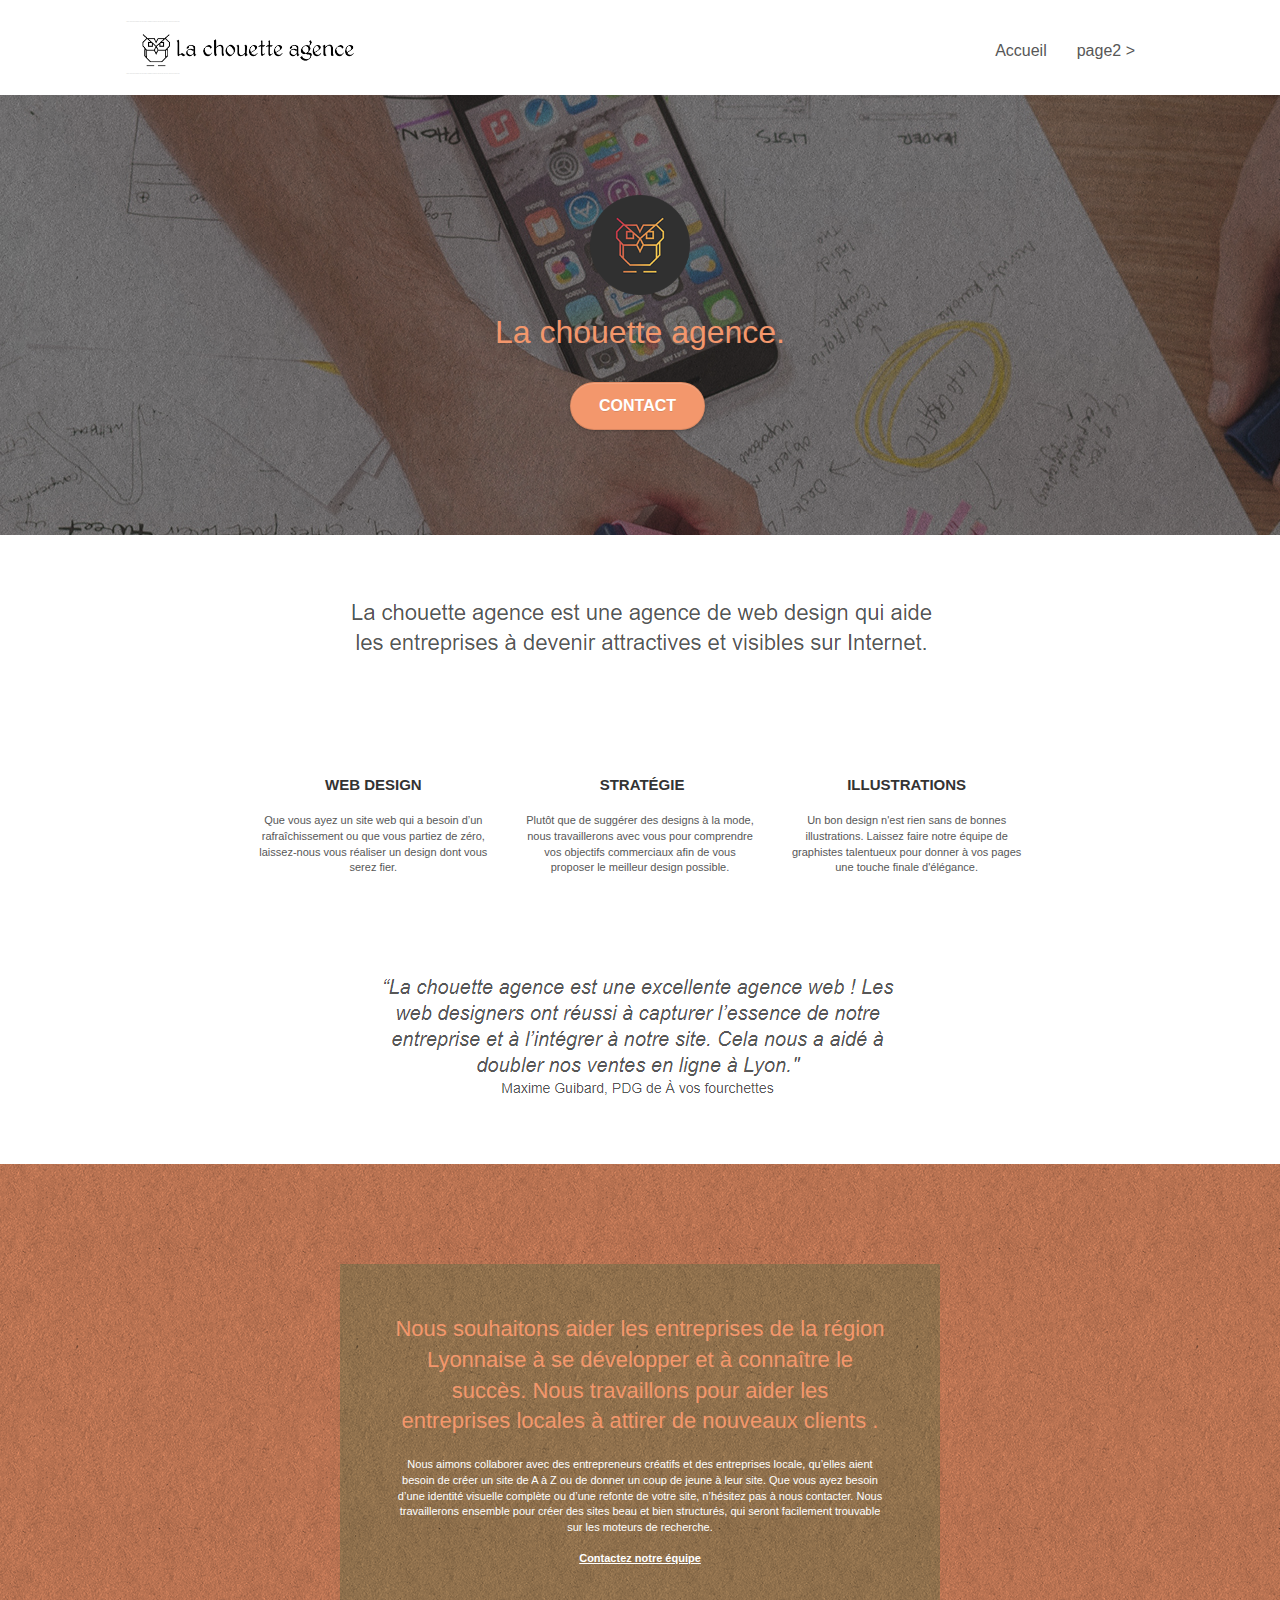
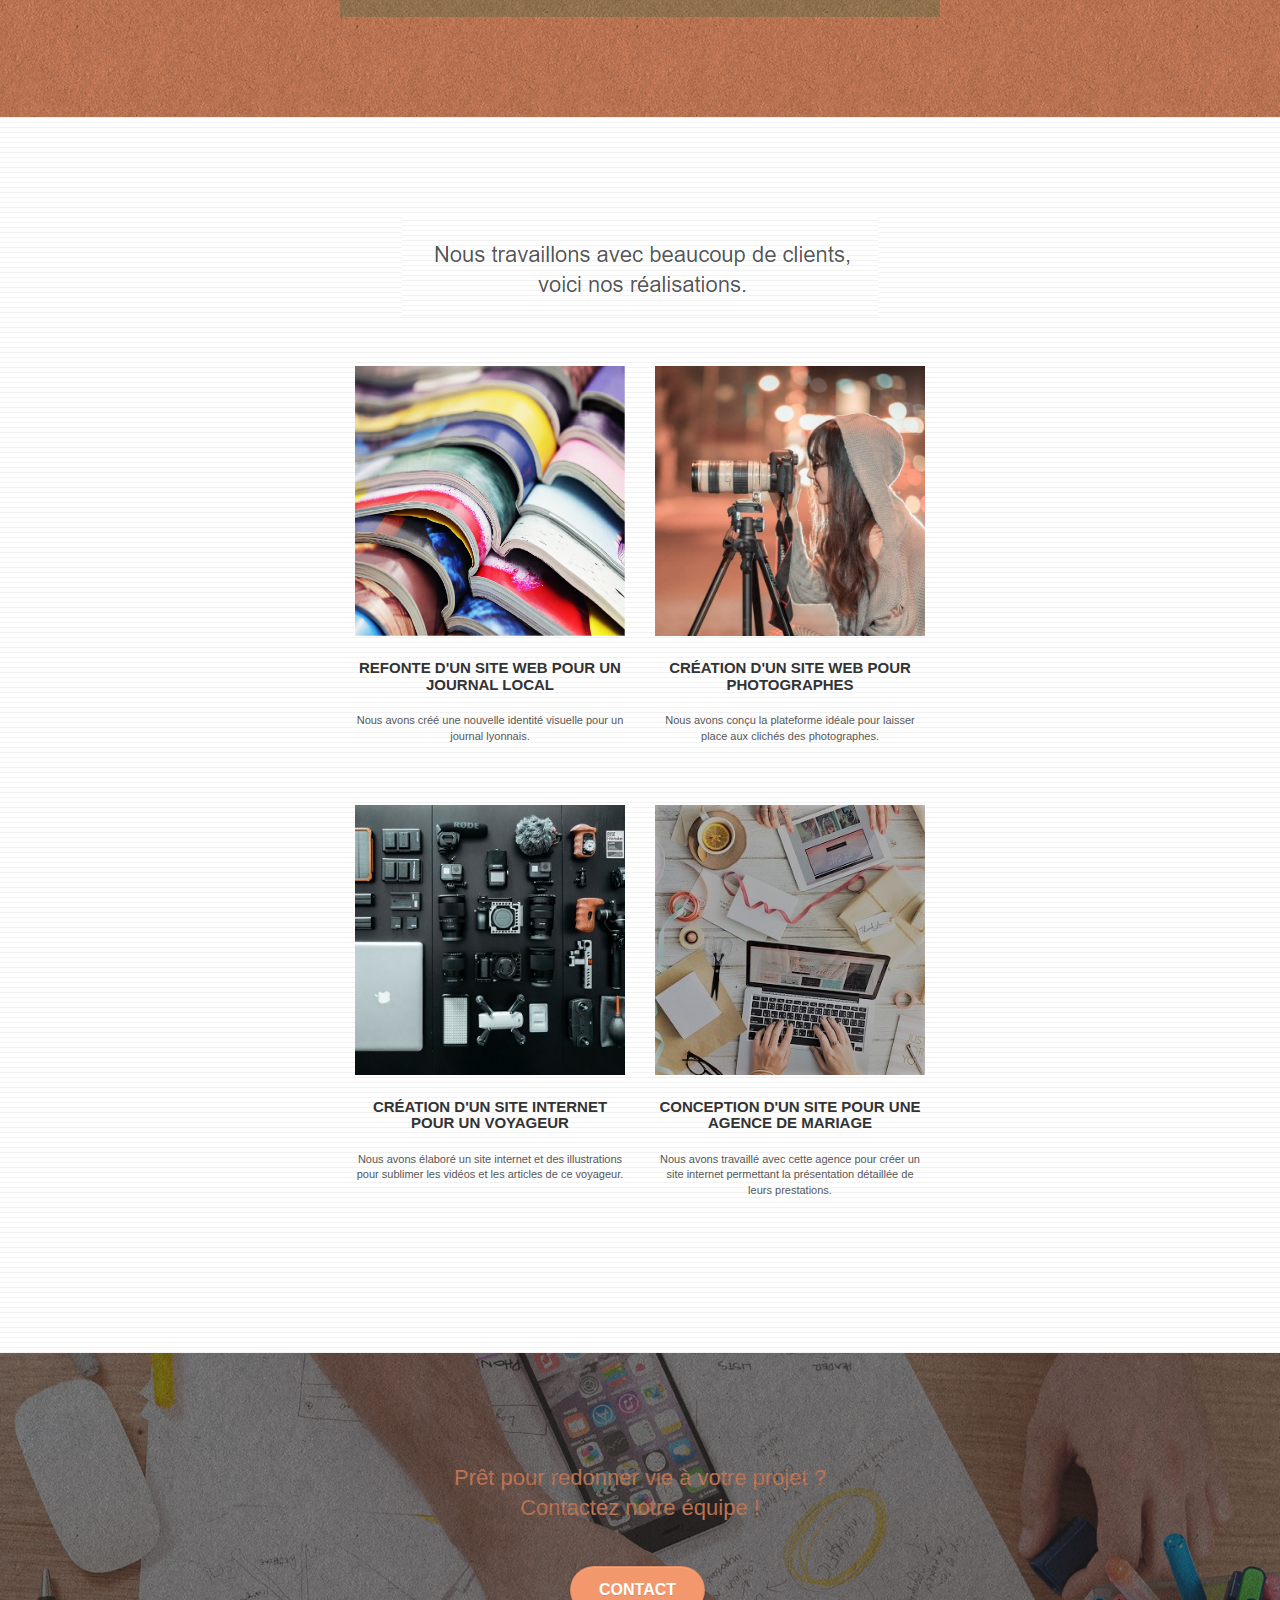
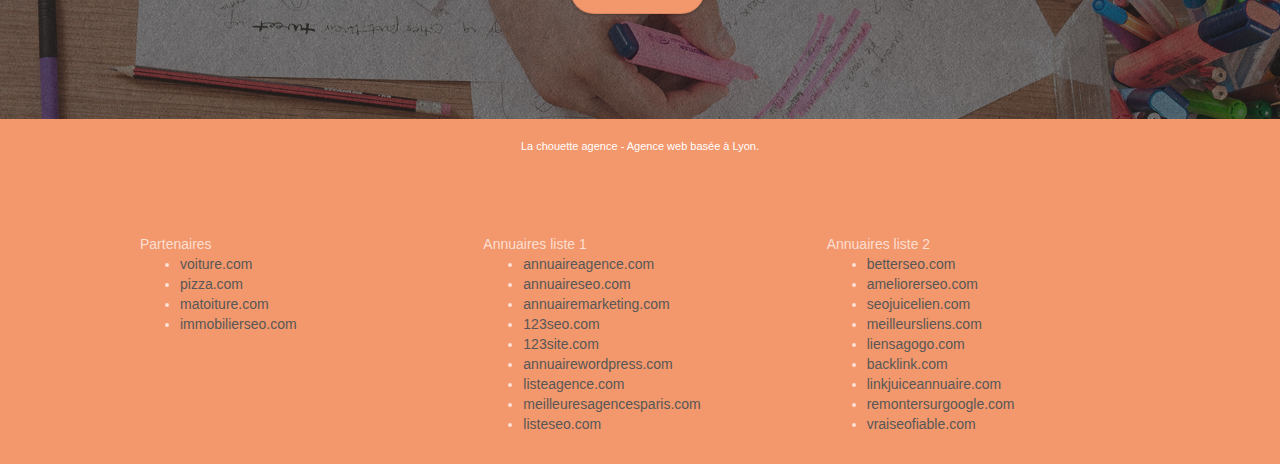
==== commit 29789aac: "essai dossier" ====
--- a/Dossier_initial/index.html
+++ b/Dossier_initial/index.html
@@ -7,17 +7,17 @@
     <meta name="viewport" content="width=device-width, initial-scale=1.0, viewport-fit=cover">
     <link rel="shortcut icon" type="image/png" href="favicon.jpg">
     
-	<link rel="stylesheet" type="text/css" href="./css/bootstrap.css">
+	<link rel="stylesheet" type="text/css" href="../css/bootstrap.css">
 	<link rel="stylesheet" type="text/css" href="style.css">
-	<link rel="stylesheet" type="text/css" href="./css/font-awesome.css">
-	<link rel="stylesheet" type="text/css" href="./css/et-line.css">
+	<link rel="stylesheet" type="text/css" href="../css/font-awesome.css">
+	<link rel="stylesheet" type="text/css" href="../css/et-line.css">
 	
     
-	<script src="./js/jquery-2.1.0.js"></script>
-	<script src="./js/bootstrap.js"></script>
-	<script src="./js/blocs.js"></script>
-	<script src="./js/jquery.touchSwipe.js" defer></script>
-	<script src="./js/gmaps.js"></script>
+	<script src="../js/jquery-2.1.0.js"></script>
+	<script src="../js/bootstrap.js"></script>
+	<script src="../js/blocs.js"></script>
+	<script src="../js/jquery.touchSwipe.js" defer></script>
+	<script src="../js/gmaps.js"></script>
 
     <title>.</title>
 
--- a/css/et-line.css
+++ b/css/et-line.css
@@ -0,0 +1,519 @@
+@font-face {
+    font-family: et-line;
+    src: url(../fonts/et-line.eot);
+    src: url(../fonts/et-line.eot?#iefix) format('embedded-opentype'), url(../fonts/et-line.woff) format('woff'), url(../fonts/et-line.ttf) format('truetype'), url(../fonts/et-line.svg#et-line) format('svg');
+    font-weight: 400;
+    font-style: normal
+}
+
+.et-icon-adjustments,
+.et-icon-alarmclock,
+.et-icon-anchor,
+.et-icon-aperture,
+.et-icon-attachment,
+.et-icon-bargraph,
+.et-icon-basket,
+.et-icon-beaker,
+.et-icon-bike,
+.et-icon-book-open,
+.et-icon-briefcase,
+.et-icon-browser,
+.et-icon-calendar,
+.et-icon-camera,
+.et-icon-caution,
+.et-icon-chat,
+.et-icon-circle-compass,
+.et-icon-clipboard,
+.et-icon-clock,
+.et-icon-cloud,
+.et-icon-compass,
+.et-icon-desktop,
+.et-icon-dial,
+.et-icon-document,
+.et-icon-documents,
+.et-icon-download,
+.et-icon-dribbble,
+.et-icon-edit,
+.et-icon-envelope,
+.et-icon-expand,
+.et-icon-facebook,
+.et-icon-flag,
+.et-icon-focus,
+.et-icon-gears,
+.et-icon-genius,
+.et-icon-gift,
+.et-icon-global,
+.et-icon-globe,
+.et-icon-googleplus,
+.et-icon-grid,
+.et-icon-happy,
+.et-icon-hazardous,
+.et-icon-heart,
+.et-icon-hotairballoon,
+.et-icon-hourglass,
+.et-icon-key,
+.et-icon-laptop,
+.et-icon-layers,
+.et-icon-lifesaver,
+.et-icon-lightbulb,
+.et-icon-linegraph,
+.et-icon-linkedin,
+.et-icon-lock,
+.et-icon-magnifying-glass,
+.et-icon-map,
+.et-icon-map-pin,
+.et-icon-megaphone,
+.et-icon-mic,
+.et-icon-mobile,
+.et-icon-newspaper,
+.et-icon-notebook,
+.et-icon-paintbrush,
+.et-icon-paperclip,
+.et-icon-pencil,
+.et-icon-phone,
+.et-icon-picture,
+.et-icon-pictures,
+.et-icon-piechart,
+.et-icon-presentation,
+.et-icon-pricetags,
+.et-icon-printer,
+.et-icon-profile-female,
+.et-icon-profile-male,
+.et-icon-puzzle,
+.et-icon-quote,
+.et-icon-recycle,
+.et-icon-refresh,
+.et-icon-ribbon,
+.et-icon-rss,
+.et-icon-sad,
+.et-icon-scissors,
+.et-icon-scope,
+.et-icon-search,
+.et-icon-shield,
+.et-icon-speedometer,
+.et-icon-strategy,
+.et-icon-streetsign,
+.et-icon-tablet,
+.et-icon-target,
+.et-icon-telescope,
+.et-icon-toolbox,
+.et-icon-tools,
+.et-icon-tools-2,
+.et-icon-trophy,
+.et-icon-tumblr,
+.et-icon-twitter,
+.et-icon-upload,
+.et-icon-video,
+.et-icon-wallet,
+.et-icon-wine {
+    font-family: et-line;
+    speak: none;
+    font-style: normal;
+    font-weight: 400;
+    font-variant: normal;
+    text-transform: none;
+    line-height: 1;
+    -webkit-font-smoothing: antialiased;
+    -moz-osx-font-smoothing: grayscale;
+    display: inline-block
+}
+
+.et-icon-mobile:before {
+    content: "\e000"
+}
+
+.et-icon-laptop:before {
+    content: "\e001"
+}
+
+.et-icon-desktop:before {
+    content: "\e002"
+}
+
+.et-icon-tablet:before {
+    content: "\e003"
+}
+
+.et-icon-phone:before {
+    content: "\e004"
+}
+
+.et-icon-document:before {
+    content: "\e005"
+}
+
+.et-icon-documents:before {
+    content: "\e006"
+}
+
+.et-icon-search:before {
+    content: "\e007"
+}
+
+.et-icon-clipboard:before {
+    content: "\e008"
+}
+
+.et-icon-newspaper:before {
+    content: "\e009"
+}
+
+.et-icon-notebook:before {
+    content: "\e00a"
+}
+
+.et-icon-book-open:before {
+    content: "\e00b"
+}
+
+.et-icon-browser:before {
+    content: "\e00c"
+}
+
+.et-icon-calendar:before {
+    content: "\e00d"
+}
+
+.et-icon-presentation:before {
+    content: "\e00e"
+}
+
+.et-icon-picture:before {
+    content: "\e00f"
+}
+
+.et-icon-pictures:before {
+    content: "\e010"
+}
+
+.et-icon-video:before {
+    content: "\e011"
+}
+
+.et-icon-camera:before {
+    content: "\e012"
+}
+
+.et-icon-printer:before {
+    content: "\e013"
+}
+
+.et-icon-toolbox:before {
+    content: "\e014"
+}
+
+.et-icon-briefcase:before {
+    content: "\e015"
+}
+
+.et-icon-wallet:before {
+    content: "\e016"
+}
+
+.et-icon-gift:before {
+    content: "\e017"
+}
+
+.et-icon-bargraph:before {
+    content: "\e018"
+}
+
+.et-icon-grid:before {
+    content: "\e019"
+}
+
+.et-icon-expand:before {
+    content: "\e01a"
+}
+
+.et-icon-focus:before {
+    content: "\e01b"
+}
+
+.et-icon-edit:before {
+    content: "\e01c"
+}
+
+.et-icon-adjustments:before {
+    content: "\e01d"
+}
+
+.et-icon-ribbon:before {
+    content: "\e01e"
+}
+
+.et-icon-hourglass:before {
+    content: "\e01f"
+}
+
+.et-icon-lock:before {
+    content: "\e020"
+}
+
+.et-icon-megaphone:before {
+    content: "\e021"
+}
+
+.et-icon-shield:before {
+    content: "\e022"
+}
+
+.et-icon-trophy:before {
+    content: "\e023"
+}
+
+.et-icon-flag:before {
+    content: "\e024"
+}
+
+.et-icon-map:before {
+    content: "\e025"
+}
+
+.et-icon-puzzle:before {
+    content: "\e026"
+}
+
+.et-icon-basket:before {
+    content: "\e027"
+}
+
+.et-icon-envelope:before {
+    content: "\e028"
+}
+
+.et-icon-streetsign:before {
+    content: "\e029"
+}
+
+.et-icon-telescope:before {
+    content: "\e02a"
+}
+
+.et-icon-gears:before {
+    content: "\e02b"
+}
+
+.et-icon-key:before {
+    content: "\e02c"
+}
+
+.et-icon-paperclip:before {
+    content: "\e02d"
+}
+
+.et-icon-attachment:before {
+    content: "\e02e"
+}
+
+.et-icon-pricetags:before {
+    content: "\e02f"
+}
+
+.et-icon-lightbulb:before {
+    content: "\e030"
+}
+
+.et-icon-layers:before {
+    content: "\e031"
+}
+
+.et-icon-pencil:before {
+    content: "\e032"
+}
+
+.et-icon-tools:before {
+    content: "\e033"
+}
+
+.et-icon-tools-2:before {
+    content: "\e034"
+}
+
+.et-icon-scissors:before {
+    content: "\e035"
+}
+
+.et-icon-paintbrush:before {
+    content: "\e036"
+}
+
+.et-icon-magnifying-glass:before {
+    content: "\e037"
+}
+
+.et-icon-circle-compass:before {
+    content: "\e038"
+}
+
+.et-icon-linegraph:before {
+    content: "\e039"
+}
+
+.et-icon-mic:before {
+    content: "\e03a"
+}
+
+.et-icon-strategy:before {
+    content: "\e03b"
+}
+
+.et-icon-beaker:before {
+    content: "\e03c"
+}
+
+.et-icon-caution:before {
+    content: "\e03d"
+}
+
+.et-icon-recycle:before {
+    content: "\e03e"
+}
+
+.et-icon-anchor:before {
+    content: "\e03f"
+}
+
+.et-icon-profile-male:before {
+    content: "\e040"
+}
+
+.et-icon-profile-female:before {
+    content: "\e041"
+}
+
+.et-icon-bike:before {
+    content: "\e042"
+}
+
+.et-icon-wine:before {
+    content: "\e043"
+}
+
+.et-icon-hotairballoon:before {
+    content: "\e044"
+}
+
+.et-icon-globe:before {
+    content: "\e045"
+}
+
+.et-icon-genius:before {
+    content: "\e046"
+}
+
+.et-icon-map-pin:before {
+    content: "\e047"
+}
+
+.et-icon-dial:before {
+    content: "\e048"
+}
+
+.et-icon-chat:before {
+    content: "\e049"
+}
+
+.et-icon-heart:before {
+    content: "\e04a"
+}
+
+.et-icon-cloud:before {
+    content: "\e04b"
+}
+
+.et-icon-upload:before {
+    content: "\e04c"
+}
+
+.et-icon-download:before {
+    content: "\e04d"
+}
+
+.et-icon-target:before {
+    content: "\e04e"
+}
+
+.et-icon-hazardous:before {
+    content: "\e04f"
+}
+
+.et-icon-piechart:before {
+    content: "\e050"
+}
+
+.et-icon-speedometer:before {
+    content: "\e051"
+}
+
+.et-icon-global:before {
+    content: "\e052"
+}
+
+.et-icon-compass:before {
+    content: "\e053"
+}
+
+.et-icon-lifesaver:before {
+    content: "\e054"
+}
+
+.et-icon-clock:before {
+    content: "\e055"
+}
+
+.et-icon-aperture:before {
+    content: "\e056"
+}
+
+.et-icon-quote:before {
+    content: "\e057"
+}
+
+.et-icon-scope:before {
+    content: "\e058"
+}
+
+.et-icon-alarmclock:before {
+    content: "\e059"
+}
+
+.et-icon-refresh:before {
+    content: "\e05a"
+}
+
+.et-icon-happy:before {
+    content: "\e05b"
+}
+
+.et-icon-sad:before {
+    content: "\e05c"
+}
+
+.et-icon-facebook:before {
+    content: "\e05d"
+}
+
+.et-icon-twitter:before {
+    content: "\e05e"
+}
+
+.et-icon-googleplus:before {
+    content: "\e05f"
+}
+
+.et-icon-rss:before {
+    content: "\e060"
+}
+
+.et-icon-tumblr:before {
+    content: "\e061"
+}
+
+.et-icon-linkedin:before {
+    content: "\e062"
+}
+
+.et-icon-dribbble:before {
+    content: "\e063"
+}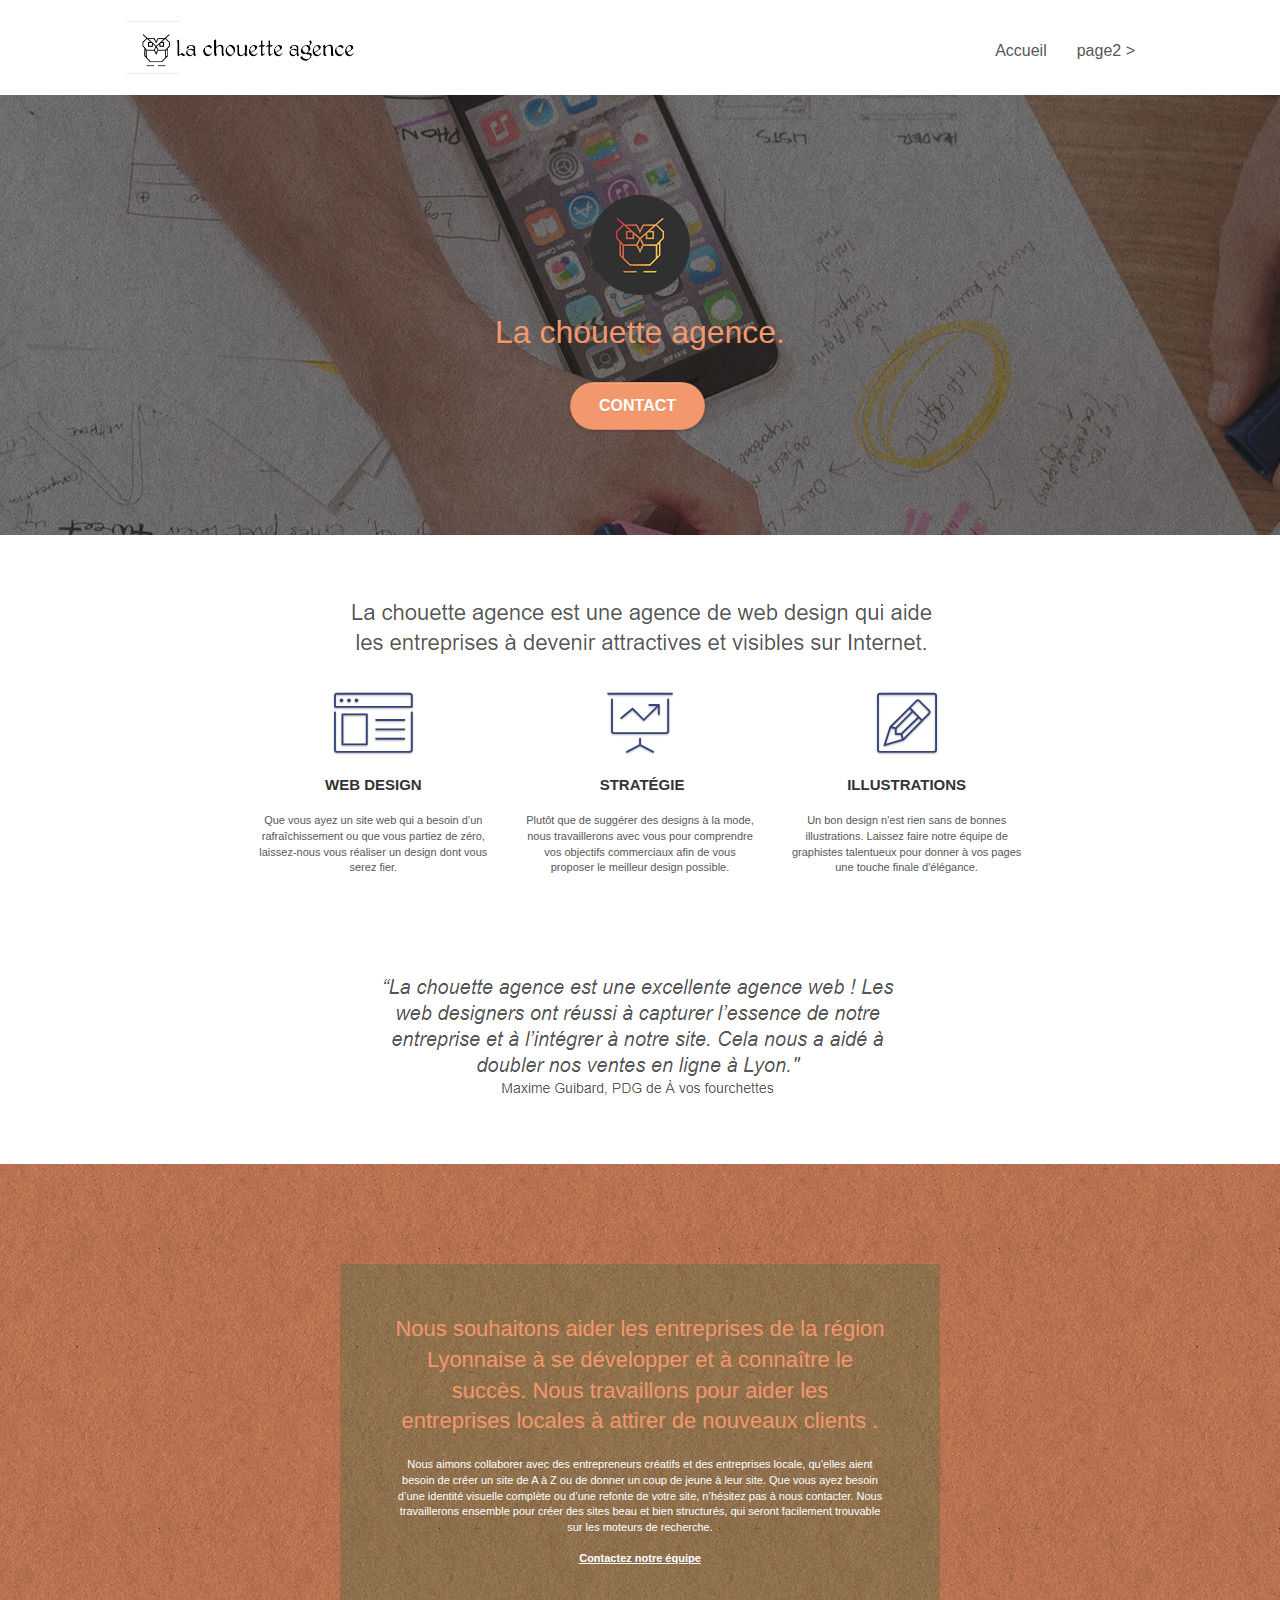
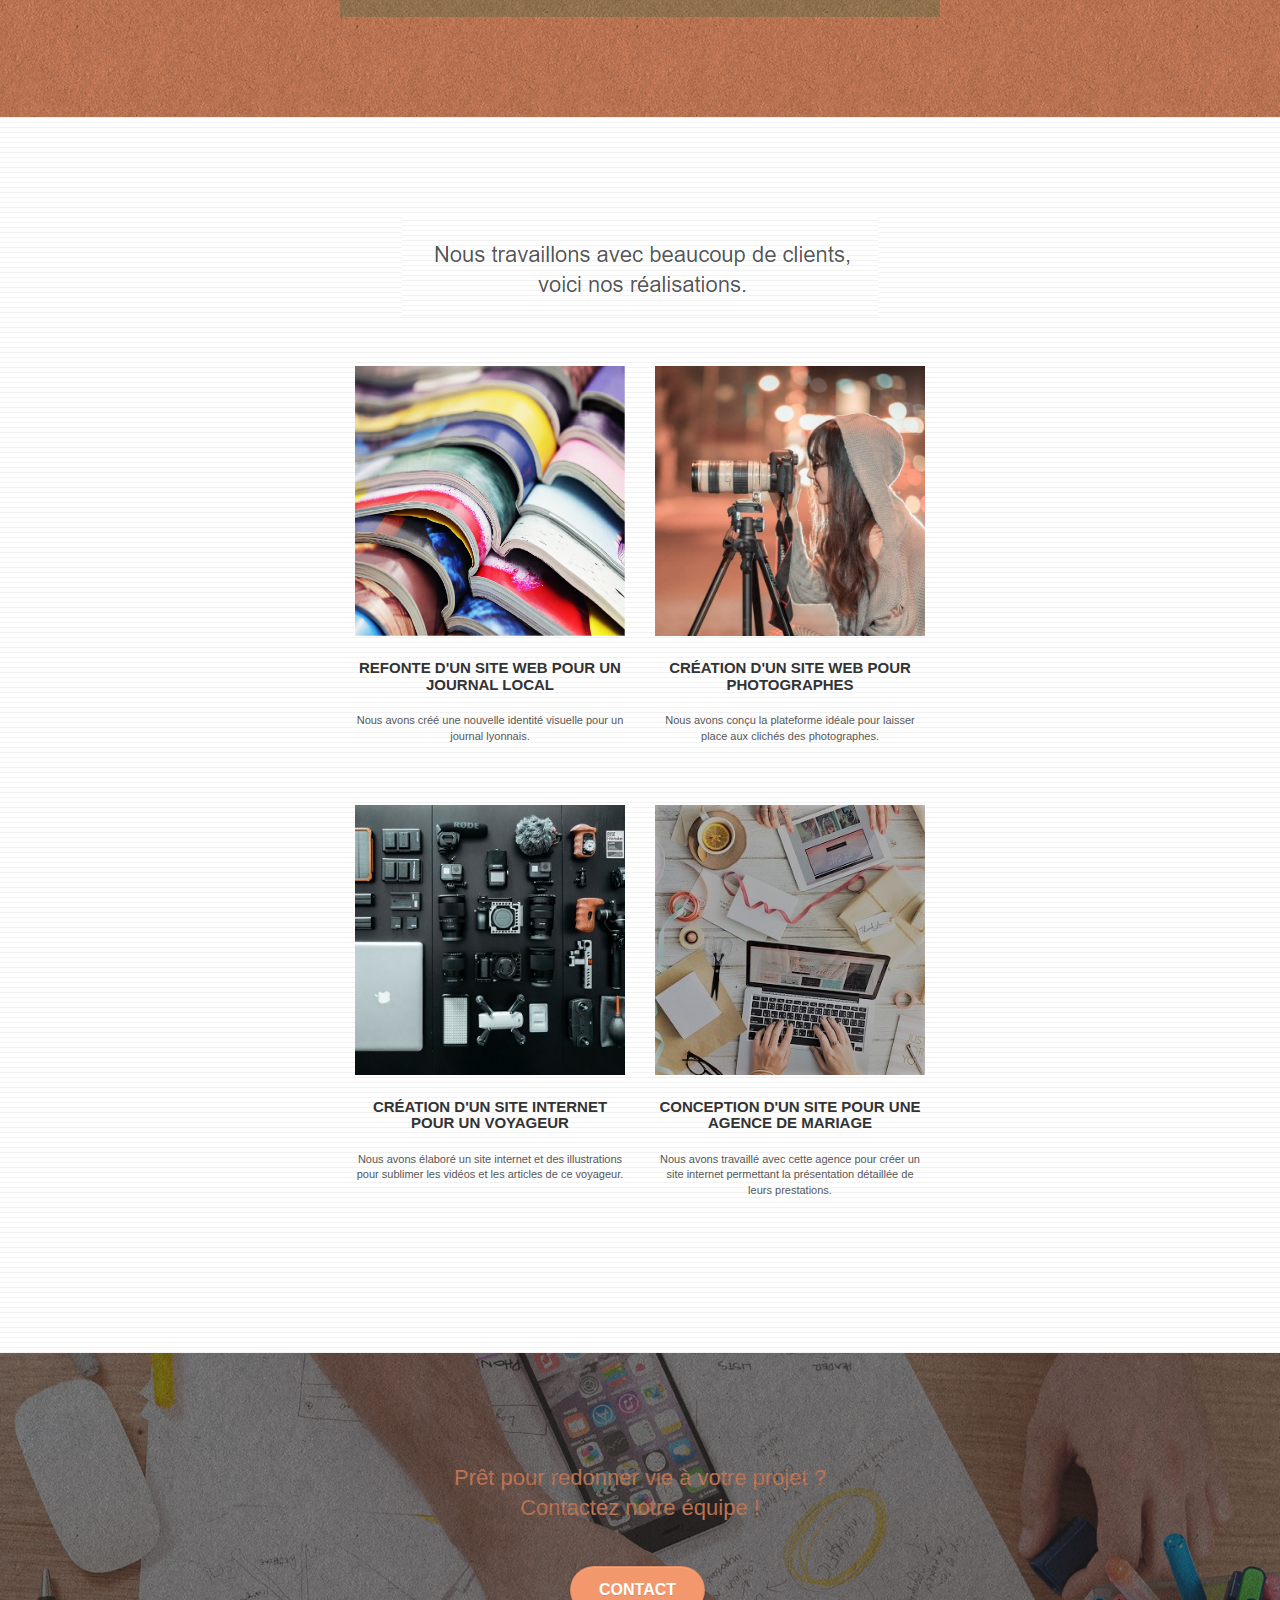
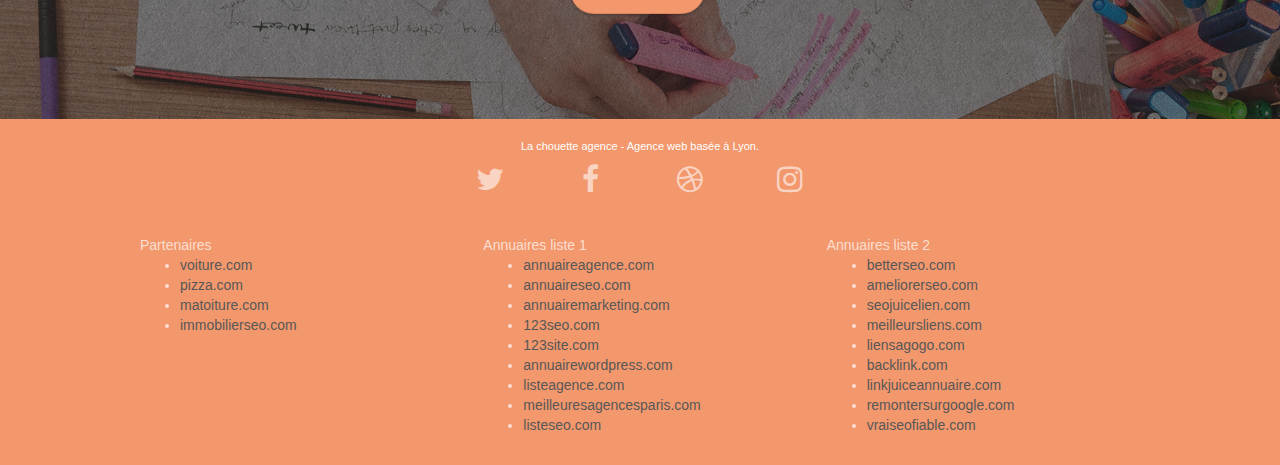
==== commit 227474dd: "essai dossier" ====
--- a/Dossier_initial/index.html
+++ b/Dossier_initial/index.html
@@ -7,17 +7,17 @@
     <meta name="viewport" content="width=device-width, initial-scale=1.0, viewport-fit=cover">
     <link rel="shortcut icon" type="image/png" href="favicon.jpg">
     
-	<link rel="stylesheet" type="text/css" href="../css/bootstrap.css">
+	<link rel="stylesheet" type="text/css" href="./css/bootstrap.css">
 	<link rel="stylesheet" type="text/css" href="style.css">
-	<link rel="stylesheet" type="text/css" href="../css/font-awesome.css">
-	<link rel="stylesheet" type="text/css" href="../css/et-line.css">
+	<link rel="stylesheet" type="text/css" href="./css/font-awesome.css">
+	<link rel="stylesheet" type="text/css" href="./css/et-line.css">
 	
     
-	<script src="../js/jquery-2.1.0.js"></script>
-	<script src="../js/bootstrap.js"></script>
-	<script src="../js/blocs.js"></script>
-	<script src="../js/jquery.touchSwipe.js" defer></script>
-	<script src="../js/gmaps.js"></script>
+	<script src="./js/jquery-2.1.0.js"></script>
+	<script src="./js/bootstrap.js"></script>
+	<script src="./js/blocs.js"></script>
+	<script src="./js/jquery.touchSwipe.js" defer></script>
+	<script src="./js/gmaps.js"></script>
 
     <title>.</title>
 
--- a/Dossier_initial/css/et-line.css
+++ b/Dossier_initial/css/et-line.css
@@ -0,0 +1,519 @@
+@font-face {
+    font-family: et-line;
+    src: url(../fonts/et-line.eot);
+    src: url(../fonts/et-line.eot?#iefix) format('embedded-opentype'), url(../fonts/et-line.woff) format('woff'), url(../fonts/et-line.ttf) format('truetype'), url(../fonts/et-line.svg#et-line) format('svg');
+    font-weight: 400;
+    font-style: normal
+}
+
+.et-icon-adjustments,
+.et-icon-alarmclock,
+.et-icon-anchor,
+.et-icon-aperture,
+.et-icon-attachment,
+.et-icon-bargraph,
+.et-icon-basket,
+.et-icon-beaker,
+.et-icon-bike,
+.et-icon-book-open,
+.et-icon-briefcase,
+.et-icon-browser,
+.et-icon-calendar,
+.et-icon-camera,
+.et-icon-caution,
+.et-icon-chat,
+.et-icon-circle-compass,
+.et-icon-clipboard,
+.et-icon-clock,
+.et-icon-cloud,
+.et-icon-compass,
+.et-icon-desktop,
+.et-icon-dial,
+.et-icon-document,
+.et-icon-documents,
+.et-icon-download,
+.et-icon-dribbble,
+.et-icon-edit,
+.et-icon-envelope,
+.et-icon-expand,
+.et-icon-facebook,
+.et-icon-flag,
+.et-icon-focus,
+.et-icon-gears,
+.et-icon-genius,
+.et-icon-gift,
+.et-icon-global,
+.et-icon-globe,
+.et-icon-googleplus,
+.et-icon-grid,
+.et-icon-happy,
+.et-icon-hazardous,
+.et-icon-heart,
+.et-icon-hotairballoon,
+.et-icon-hourglass,
+.et-icon-key,
+.et-icon-laptop,
+.et-icon-layers,
+.et-icon-lifesaver,
+.et-icon-lightbulb,
+.et-icon-linegraph,
+.et-icon-linkedin,
+.et-icon-lock,
+.et-icon-magnifying-glass,
+.et-icon-map,
+.et-icon-map-pin,
+.et-icon-megaphone,
+.et-icon-mic,
+.et-icon-mobile,
+.et-icon-newspaper,
+.et-icon-notebook,
+.et-icon-paintbrush,
+.et-icon-paperclip,
+.et-icon-pencil,
+.et-icon-phone,
+.et-icon-picture,
+.et-icon-pictures,
+.et-icon-piechart,
+.et-icon-presentation,
+.et-icon-pricetags,
+.et-icon-printer,
+.et-icon-profile-female,
+.et-icon-profile-male,
+.et-icon-puzzle,
+.et-icon-quote,
+.et-icon-recycle,
+.et-icon-refresh,
+.et-icon-ribbon,
+.et-icon-rss,
+.et-icon-sad,
+.et-icon-scissors,
+.et-icon-scope,
+.et-icon-search,
+.et-icon-shield,
+.et-icon-speedometer,
+.et-icon-strategy,
+.et-icon-streetsign,
+.et-icon-tablet,
+.et-icon-target,
+.et-icon-telescope,
+.et-icon-toolbox,
+.et-icon-tools,
+.et-icon-tools-2,
+.et-icon-trophy,
+.et-icon-tumblr,
+.et-icon-twitter,
+.et-icon-upload,
+.et-icon-video,
+.et-icon-wallet,
+.et-icon-wine {
+    font-family: et-line;
+    speak: none;
+    font-style: normal;
+    font-weight: 400;
+    font-variant: normal;
+    text-transform: none;
+    line-height: 1;
+    -webkit-font-smoothing: antialiased;
+    -moz-osx-font-smoothing: grayscale;
+    display: inline-block
+}
+
+.et-icon-mobile:before {
+    content: "\e000"
+}
+
+.et-icon-laptop:before {
+    content: "\e001"
+}
+
+.et-icon-desktop:before {
+    content: "\e002"
+}
+
+.et-icon-tablet:before {
+    content: "\e003"
+}
+
+.et-icon-phone:before {
+    content: "\e004"
+}
+
+.et-icon-document:before {
+    content: "\e005"
+}
+
+.et-icon-documents:before {
+    content: "\e006"
+}
+
+.et-icon-search:before {
+    content: "\e007"
+}
+
+.et-icon-clipboard:before {
+    content: "\e008"
+}
+
+.et-icon-newspaper:before {
+    content: "\e009"
+}
+
+.et-icon-notebook:before {
+    content: "\e00a"
+}
+
+.et-icon-book-open:before {
+    content: "\e00b"
+}
+
+.et-icon-browser:before {
+    content: "\e00c"
+}
+
+.et-icon-calendar:before {
+    content: "\e00d"
+}
+
+.et-icon-presentation:before {
+    content: "\e00e"
+}
+
+.et-icon-picture:before {
+    content: "\e00f"
+}
+
+.et-icon-pictures:before {
+    content: "\e010"
+}
+
+.et-icon-video:before {
+    content: "\e011"
+}
+
+.et-icon-camera:before {
+    content: "\e012"
+}
+
+.et-icon-printer:before {
+    content: "\e013"
+}
+
+.et-icon-toolbox:before {
+    content: "\e014"
+}
+
+.et-icon-briefcase:before {
+    content: "\e015"
+}
+
+.et-icon-wallet:before {
+    content: "\e016"
+}
+
+.et-icon-gift:before {
+    content: "\e017"
+}
+
+.et-icon-bargraph:before {
+    content: "\e018"
+}
+
+.et-icon-grid:before {
+    content: "\e019"
+}
+
+.et-icon-expand:before {
+    content: "\e01a"
+}
+
+.et-icon-focus:before {
+    content: "\e01b"
+}
+
+.et-icon-edit:before {
+    content: "\e01c"
+}
+
+.et-icon-adjustments:before {
+    content: "\e01d"
+}
+
+.et-icon-ribbon:before {
+    content: "\e01e"
+}
+
+.et-icon-hourglass:before {
+    content: "\e01f"
+}
+
+.et-icon-lock:before {
+    content: "\e020"
+}
+
+.et-icon-megaphone:before {
+    content: "\e021"
+}
+
+.et-icon-shield:before {
+    content: "\e022"
+}
+
+.et-icon-trophy:before {
+    content: "\e023"
+}
+
+.et-icon-flag:before {
+    content: "\e024"
+}
+
+.et-icon-map:before {
+    content: "\e025"
+}
+
+.et-icon-puzzle:before {
+    content: "\e026"
+}
+
+.et-icon-basket:before {
+    content: "\e027"
+}
+
+.et-icon-envelope:before {
+    content: "\e028"
+}
+
+.et-icon-streetsign:before {
+    content: "\e029"
+}
+
+.et-icon-telescope:before {
+    content: "\e02a"
+}
+
+.et-icon-gears:before {
+    content: "\e02b"
+}
+
+.et-icon-key:before {
+    content: "\e02c"
+}
+
+.et-icon-paperclip:before {
+    content: "\e02d"
+}
+
+.et-icon-attachment:before {
+    content: "\e02e"
+}
+
+.et-icon-pricetags:before {
+    content: "\e02f"
+}
+
+.et-icon-lightbulb:before {
+    content: "\e030"
+}
+
+.et-icon-layers:before {
+    content: "\e031"
+}
+
+.et-icon-pencil:before {
+    content: "\e032"
+}
+
+.et-icon-tools:before {
+    content: "\e033"
+}
+
+.et-icon-tools-2:before {
+    content: "\e034"
+}
+
+.et-icon-scissors:before {
+    content: "\e035"
+}
+
+.et-icon-paintbrush:before {
+    content: "\e036"
+}
+
+.et-icon-magnifying-glass:before {
+    content: "\e037"
+}
+
+.et-icon-circle-compass:before {
+    content: "\e038"
+}
+
+.et-icon-linegraph:before {
+    content: "\e039"
+}
+
+.et-icon-mic:before {
+    content: "\e03a"
+}
+
+.et-icon-strategy:before {
+    content: "\e03b"
+}
+
+.et-icon-beaker:before {
+    content: "\e03c"
+}
+
+.et-icon-caution:before {
+    content: "\e03d"
+}
+
+.et-icon-recycle:before {
+    content: "\e03e"
+}
+
+.et-icon-anchor:before {
+    content: "\e03f"
+}
+
+.et-icon-profile-male:before {
+    content: "\e040"
+}
+
+.et-icon-profile-female:before {
+    content: "\e041"
+}
+
+.et-icon-bike:before {
+    content: "\e042"
+}
+
+.et-icon-wine:before {
+    content: "\e043"
+}
+
+.et-icon-hotairballoon:before {
+    content: "\e044"
+}
+
+.et-icon-globe:before {
+    content: "\e045"
+}
+
+.et-icon-genius:before {
+    content: "\e046"
+}
+
+.et-icon-map-pin:before {
+    content: "\e047"
+}
+
+.et-icon-dial:before {
+    content: "\e048"
+}
+
+.et-icon-chat:before {
+    content: "\e049"
+}
+
+.et-icon-heart:before {
+    content: "\e04a"
+}
+
+.et-icon-cloud:before {
+    content: "\e04b"
+}
+
+.et-icon-upload:before {
+    content: "\e04c"
+}
+
+.et-icon-download:before {
+    content: "\e04d"
+}
+
+.et-icon-target:before {
+    content: "\e04e"
+}
+
+.et-icon-hazardous:before {
+    content: "\e04f"
+}
+
+.et-icon-piechart:before {
+    content: "\e050"
+}
+
+.et-icon-speedometer:before {
+    content: "\e051"
+}
+
+.et-icon-global:before {
+    content: "\e052"
+}
+
+.et-icon-compass:before {
+    content: "\e053"
+}
+
+.et-icon-lifesaver:before {
+    content: "\e054"
+}
+
+.et-icon-clock:before {
+    content: "\e055"
+}
+
+.et-icon-aperture:before {
+    content: "\e056"
+}
+
+.et-icon-quote:before {
+    content: "\e057"
+}
+
+.et-icon-scope:before {
+    content: "\e058"
+}
+
+.et-icon-alarmclock:before {
+    content: "\e059"
+}
+
+.et-icon-refresh:before {
+    content: "\e05a"
+}
+
+.et-icon-happy:before {
+    content: "\e05b"
+}
+
+.et-icon-sad:before {
+    content: "\e05c"
+}
+
+.et-icon-facebook:before {
+    content: "\e05d"
+}
+
+.et-icon-twitter:before {
+    content: "\e05e"
+}
+
+.et-icon-googleplus:before {
+    content: "\e05f"
+}
+
+.et-icon-rss:before {
+    content: "\e060"
+}
+
+.et-icon-tumblr:before {
+    content: "\e061"
+}
+
+.et-icon-linkedin:before {
+    content: "\e062"
+}
+
+.et-icon-dribbble:before {
+    content: "\e063"
+}